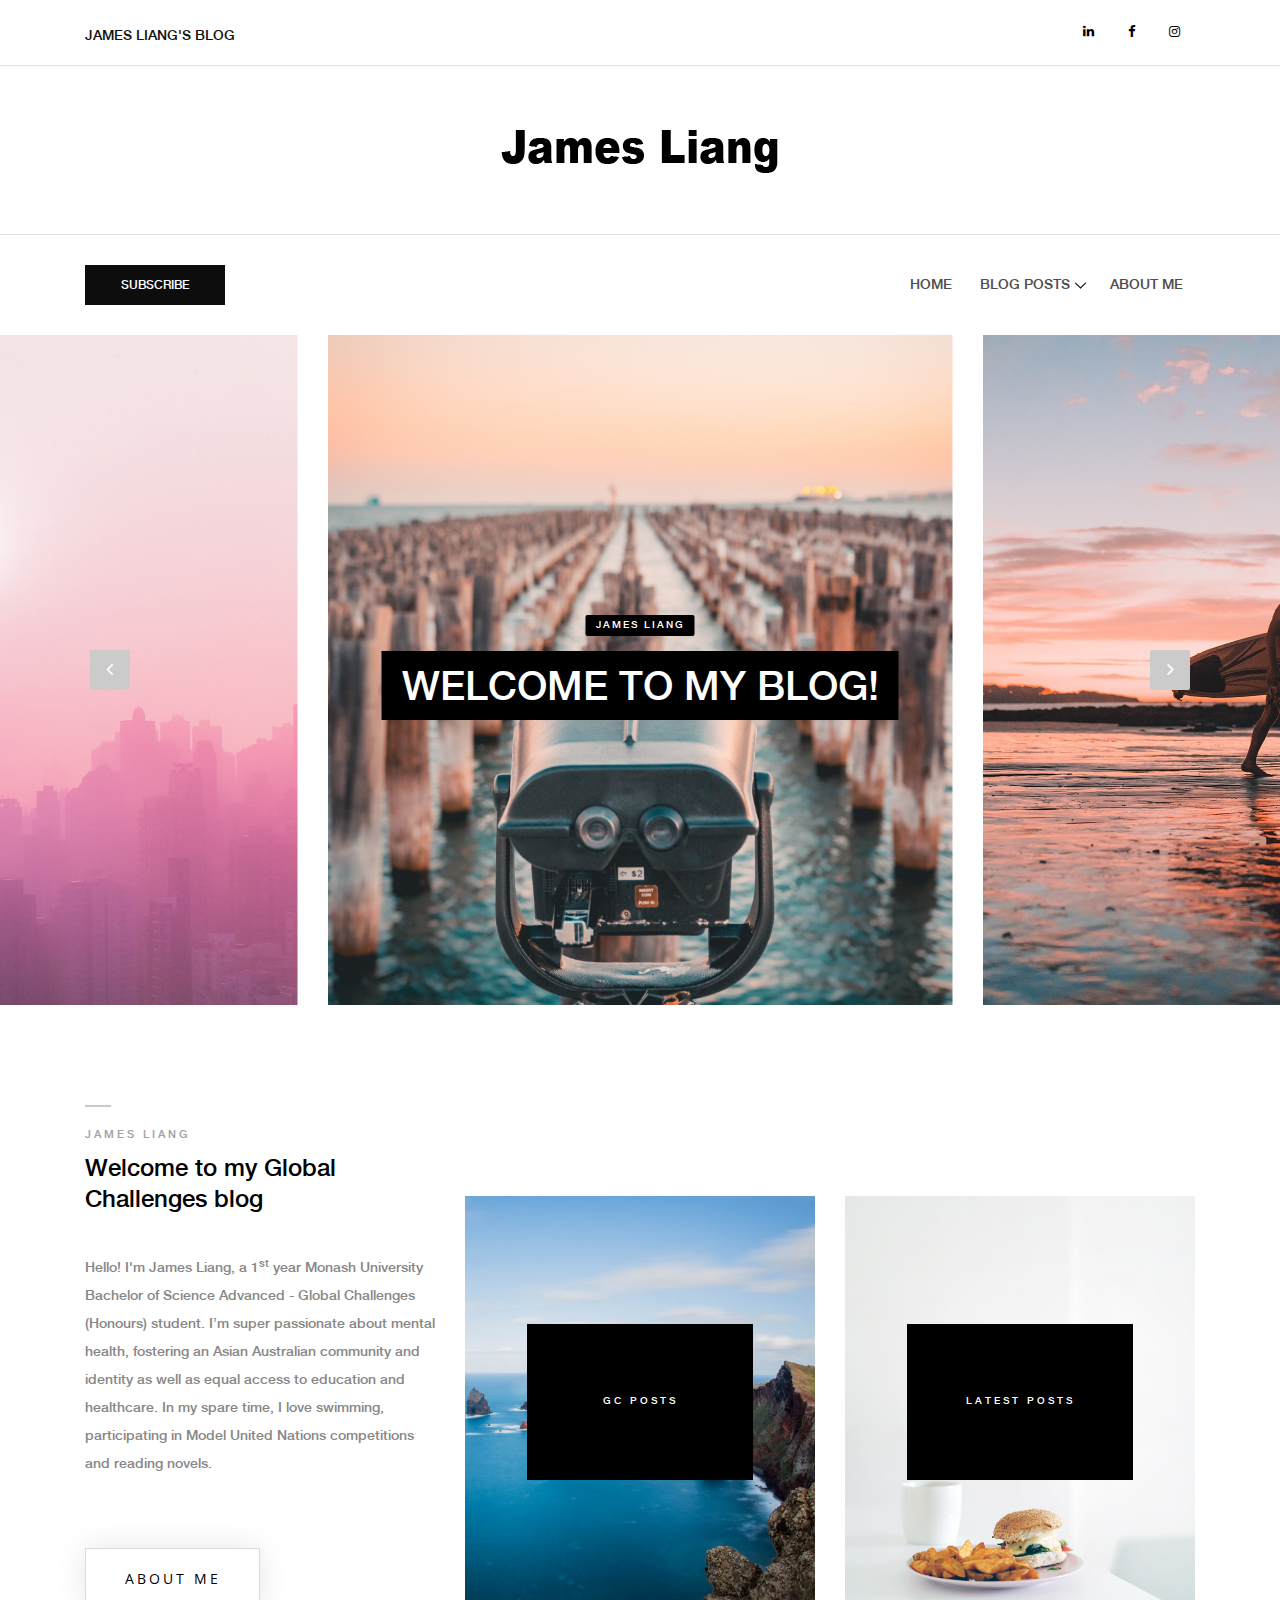
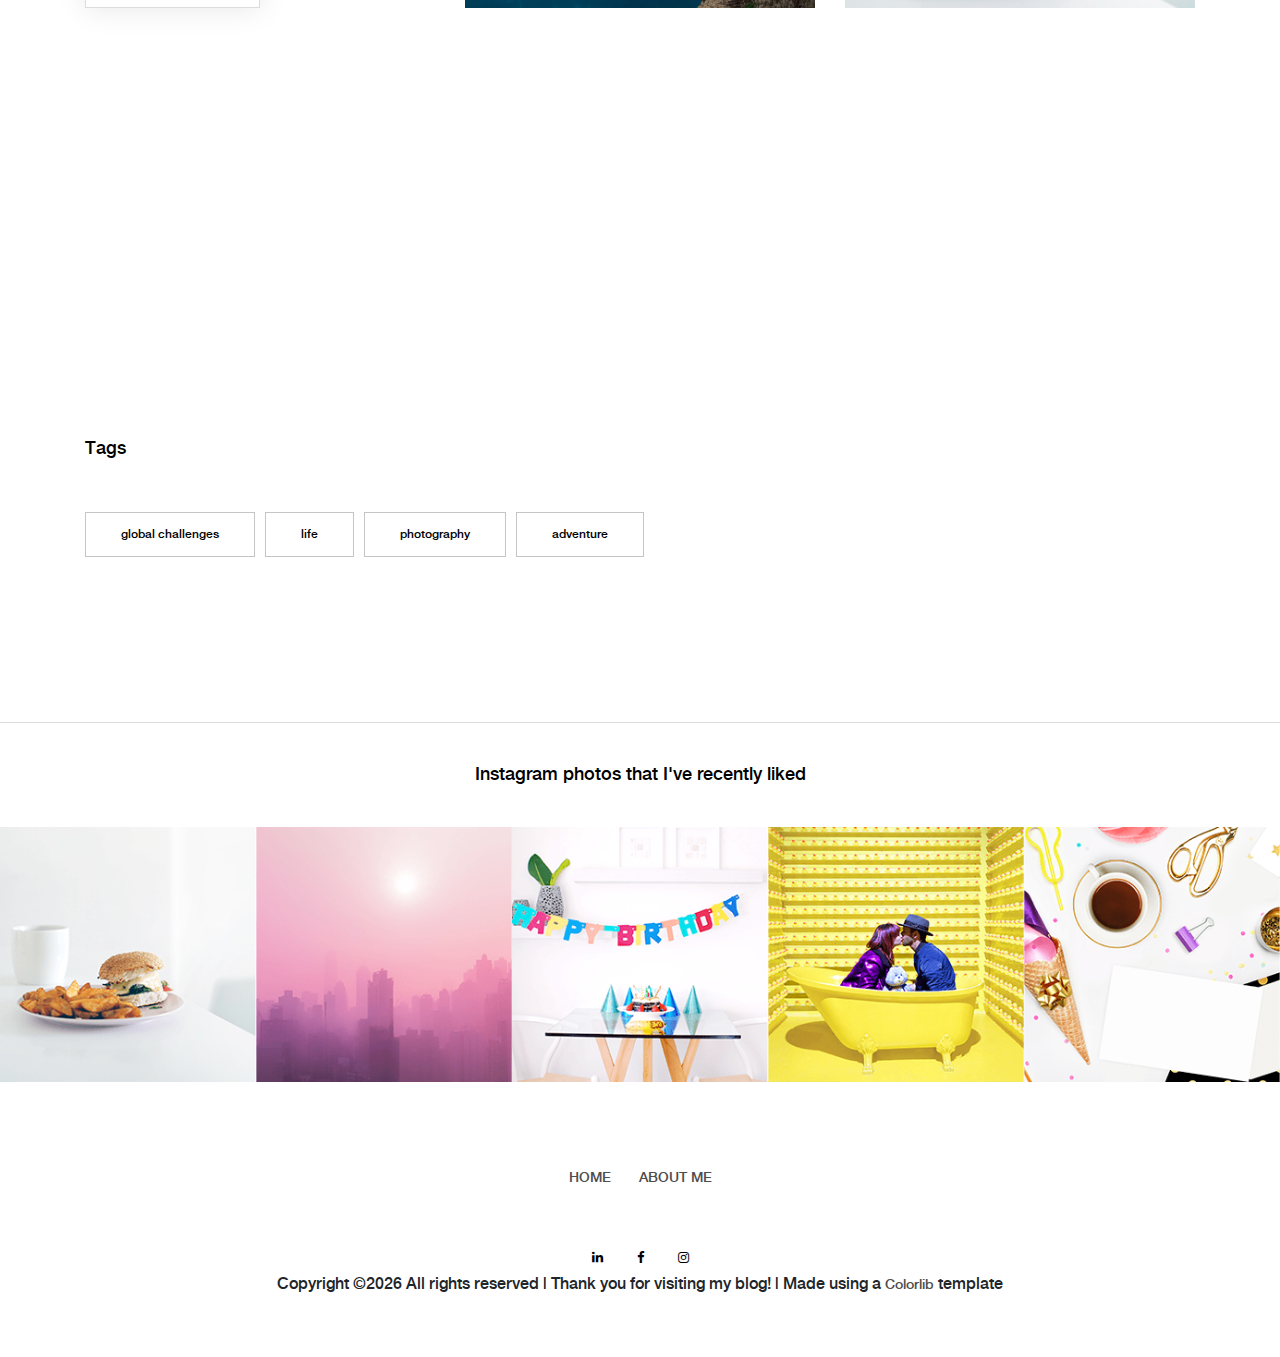
==== index.html @ 1ea5eef8 "img change logo" ====
<!DOCTYPE html>
<html lang="en">

<head>
    <meta charset="UTF-8">
    <meta name="description" content="">
    <meta http-equiv="X-UA-Compatible" content="IE=edge">
    <meta name="viewport" content="width=device-width, initial-scale=1, shrink-to-fit=no">
    <!-- The above 4 meta tags *must* come first in the head; any other head content must come *after* these tags -->

    <!-- Title -->
    <title>James Liang's Blog</title>

    <!-- Favicon -->
    <link rel="icon" href="img/core-img/favicon.ico">

    <!-- Style CSS -->
    <link rel="stylesheet" href="style.css">

</head>

<body>
    <!-- Preloader -->
    <div id="preloader">
        <div class="preload-content">
            <div id="original-load"></div>
        </div>
    </div>

    <!-- Subscribe Modal -->
    <!--<div class="subscribe-newsletter-area">
        <div class="modal fade" id="subsModal" tabindex="-1" role="dialog" aria-labelledby="subsModal" aria-hidden="true">
            <div class="modal-dialog modal-dialog-centered" role="document">
                <div class="modal-content">
                    <button type="button" class="close" data-dismiss="modal" aria-label="Close"><span aria-hidden="true">&times;</span></button>
                    <div class="modal-body">
                        <h5 class="title">Subscribe to my newsletter</h5>
                        <form action="#" class="newsletterForm" method="post">
                            <input type="email" name="email" id="subscribesForm2" placeholder="Your e-mail here">
                            <button type="submit" class="btn original-btn">Subscribe</button>
                        </form>
                    </div>
                </div>
            </div>
        </div>
    </div>

    <!-- ##### Header Area Start ##### -->
    <header class="header-area">

        <!-- Top Header Area -->
        <div class="top-header">
            <div class="container h-100">
                <div class="row h-100 align-items-center">
                    <!-- Breaking News Area -->
                    <div class="col-12 col-sm-8">
                        <div class="breaking-news-area">
                            <div id="breakingNewsTicker" class="ticker">
                                <ul>
                                    <li><a href="#">James Liang's Blog</a></li>
                                    <li><a href="#">Welcome!</a></li>
                                    <li><a href="#">欢迎光临!</a></li>
                                </ul>
                            </div>
                        </div>
                    </div>
                    <!-- Top Social Area -->
                    <div class="col-12 col-sm-4">
                        <div class="top-social-area">
                            <!--<a href="#" data-toggle="tooltip" data-placement="bottom" title="Pinterest"><i class="fa fa-pinterest" aria-hidden="true"></i></a>
                            <a href="#" data-toggle="tooltip" data-placement="bottom" title="Twitter"><i class="fa fa-twitter" aria-hidden="true"></i></a>
                            <a href="#" data-toggle="tooltip" data-placement="bottom" title="Dribbble"><i class="fa fa-dribbble" aria-hidden="true"></i></a>
                            <a href="#" data-toggle="tooltip" data-placement="bottom" title="Behance"><i class="fa fa-behance" aria-hidden="true"></i></a>-->
                            <a href="https://www.linkedin.com/in/james-liang-33251b136/" data-toggle="tooltip" data-placement="bottom" title="Linkedin"><i class="fa fa-linkedin" aria-hidden="true"></i></a>
                            <a href="https://www.facebook.com/profile.php?id=100006426963647" data-toggle="tooltip" data-placement="bottom" title="Facebook"><i class="fa fa-facebook" aria-hidden="true"></i></a>
                            <a href="https://www.instagram.com/thejamesliang/" data-toggle="tooltip" data-placement="bottom" title="Instagram"><i class="fa fa-instagram" aria-hidden="true"></i></a>
                        </div>
                    </div>
                </div>
            </div>
        </div>

        <!-- Logo Area -->
        <div class="logo-area text-center">
            <div class="container h-100">
                <div class="row h-100 align-items-center">
                    <div class="col-12">
                        <a href="index.html" class="original-logo"><img src="img/core-img/logo.png" alt=""></a>
                    </div>
                </div>
            </div>
        </div>

        <!-- Nav Area -->
        <div class="original-nav-area" id="stickyNav">
            <div class="classy-nav-container breakpoint-off">
                <div class="container">
                    <!-- Classy Menu -->
                    <nav class="classy-navbar justify-content-between">

                        <!-- Subscribe btn -->
                        <div class="subscribe-btn">
                            <a href="#" class="btn subscribe-btn" data-toggle="modal" data-target="#subsModal">Subscribe</a>
                        </div>

                        <!-- Navbar Toggler -->
                        <div class="classy-navbar-toggler">
                            <span class="navbarToggler"><span></span><span></span><span></span></span>
                        </div>

                        <!-- Menu -->
                        <div class="classy-menu" id="originalNav">
                            <!-- close btn -->
                            <div class="classycloseIcon">
                                <div class="cross-wrap"><span class="top"></span><span class="bottom"></span></div>
                            </div>

                            <!-- Nav Start -->
                            <div class="classynav">
                                <ul>
                                    <li><a href="index.html">Home</a></li>
                                    <!--<li><a href="#">Pages</a>
                                        <ul class="dropdown">
                                            <li><a href="index.html">Home</a></li>
                                            <li><a href="about-us.html">About Us</a></li>
                                            <li><a href="single-post.html">Single Post</a></li>
                                            <li><a href="contact.html">Contact</a></li>
                                            <li><a href="coming-soon.html">Coming Soon</a></li>
                                        </ul>
                                    </li>-->
                                    <li><a href="#">Blog Posts</a>
                                        <ul class="dropdown">
                                            <li><a href="https://jamesshiliang.github.io/globalchallenges/coming-soon.html">Blog Post 1</a></li>
                                            <!--<li><a href="#">Blog Post 2</a></li>
                                            <li><a href="#">Blog Post 3</a>-->
                                                <!--<ul class="dropdown">
                                                    <li><a href="#">Catagory 2</a></li>
                                                    <li><a href="#">Catagory 2</a></li>
                                                    <li><a href="#">Catagory 2</a>
                                                        <ul class="dropdown">
                                                            <li><a href="#">Catagory 3</a></li>
                                                            <li><a href="#">Catagory 3</a></li>
                                                            <li><a href="#">Catagory 3</a></li>
                                                            <li><a href="#">Catagory 3</a></li>
                                                            <li><a href="#">Catagory 3</a></li>
                                                        </ul>
                                                    </li>
                                                    <li><a href="#">Catagory 2</a></li>
                                                    <li><a href="#">Catagory 2</a></li>
                                                </ul>
                                            </li>-->
                                            <!--<li><a href="#">Blog Post 4</a></li>
                                            <li><a href="#">Blog Post 5</a></li>-->
                                        </ul>
                                    </li>
                                    <li><a href="about-me.html">About Me</a></li>
                                    <!--<li><a href="#">Megamenu</a>
                                        <div class="megamenu">
                                            <ul class="single-mega cn-col-4">
                                                <li class="title">Headline 1</li>
                                                <li><a href="#">Mega Menu Item 1</a></li>
                                                <li><a href="#">Mega Menu Item 2</a></li>
                                                <li><a href="#">Mega Menu Item 3</a></li>
                                                <li><a href="#">Mega Menu Item 4</a></li>
                                                <li><a href="#">Mega Menu Item 5</a></li>
                                            </ul>
                                            <ul class="single-mega cn-col-4">
                                                <li class="title">Headline 2</li>
                                                <li><a href="#">Mega Menu Item 1</a></li>
                                                <li><a href="#">Mega Menu Item 2</a></li>
                                                <li><a href="#">Mega Menu Item 3</a></li>
                                                <li><a href="#">Mega Menu Item 4</a></li>
                                                <li><a href="#">Mega Menu Item 5</a></li>
                                            </ul>
                                            <ul class="single-mega cn-col-4">
                                                <li class="title">Headline 3</li>
                                                <li><a href="#">Mega Menu Item 1</a></li>
                                                <li><a href="#">Mega Menu Item 2</a></li>
                                                <li><a href="#">Mega Menu Item 3</a></li>
                                                <li><a href="#">Mega Menu Item 4</a></li>
                                                <li><a href="#">Mega Menu Item 5</a></li>
                                            </ul>
                                            <ul class="single-mega cn-col-4">
                                                <li class="title">Headline 4</li>
                                                <li><a href="#">Mega Menu Item 1</a></li>
                                                <li><a href="#">Mega Menu Item 2</a></li>
                                                <li><a href="#">Mega Menu Item 3</a></li>
                                                <li><a href="#">Mega Menu Item 4</a></li>
                                                <li><a href="#">Mega Menu Item 5</a></li>
                                            </ul>
                                        </div>
                                    </li>-->
                                    <!--<li><a href="contact.html">Contact</a></li>-->
                                </ul>

                                <!-- Search Form  -->
                                <!--<div id="search-wrapper">
                                    <form action="#">
                                        <input type="text" id="search" placeholder="Search something...">
                                        <div id="close-icon"></div>
                                        <input class="d-none" type="submit" value="">
                                    </form>
                                </div>
                            </div>
                            <!-- Nav End -->
                        </div>
                </div>
            </div>
        </div>
    </header>
    <!-- ##### Header Area End ##### -->

    <!-- ##### Hero Area Start ##### -->
    <div class="hero-area">
        <!-- Hero Slides Area -->
        <div class="hero-slides owl-carousel">
            <!-- Single Slide -->
            <div class="single-hero-slide bg-img" style="background-image: url(img/bg-img/b2.jpg);">
                <div class="container h-100">
                    <div class="row h-100 align-items-center">
                        <div class="col-12">
                            <div class="slide-content text-center">
                                <div class="post-tag">
                                    <a href="#" data-animation="fadeInUp">James Liang</a>
                                </div>
                                <h2 data-animation="fadeInUp" data-delay="250ms"><a href="single-post.html">Welcome to my blog!</a></h2>
                            </div>
                        </div>
                    </div>
                </div>
            </div>
            <!-- Single Slide -->
            <div class="single-hero-slide bg-img" style="background-image: url(img/bg-img/b1.jpg);">
                <div class="container h-100">
                    <div class="row h-100 align-items-center">
                        <div class="col-12">
                            <div class="slide-content text-center">
                                <div class="post-tag">
                                    <a href="#" data-animation="fadeInUp">James Liang</a>
                                </div>
                                <h2 data-animation="fadeInUp" data-delay="250ms"><a href="single-post.html">Welcome to my blog!</a></h2>
                            </div>
                        </div>
                    </div>
                </div>
            </div>
            <!-- Single Slide -->
            <div class="single-hero-slide bg-img" style="background-image: url(img/bg-img/b3.jpg);">
                <div class="container h-100">
                    <div class="row h-100 align-items-center">
                        <div class="col-12">
                            <div class="slide-content text-center">
                                <div class="post-tag">
                                    <a href="#" data-animation="fadeInUp">James Liang</a>
                                </div>
                                <h2 data-animation="fadeInUp" data-delay="250ms"><a href="single-post.html">Welcome to my blog!</a></h2>
                            </div>
                        </div>
                    </div>
                </div>
            </div>
        </div>
    </div>
    <!-- ##### Hero Area End ##### -->

    <!-- ##### Blog Wrapper Start ##### -->
    <div class="blog-wrapper section-padding-100 clearfix">
        <div class="container">
            <div class="row align-items-end">
                <!-- Single Blog Area -->
                <div class="col-12 col-lg-4">
                    <div class="single-blog-area clearfix mb-100">
                        <!-- Blog Content -->
                        <div class="single-blog-content">
                            <div class="line"></div>
                            <a href="#" class="post-tag">James Liang</a>
                            <h4><a href="#" class="post-headline">Welcome to my Global Challenges blog</a></h4>
                            <p>Hello&#33; I&apos;m James Liang&#44; a 1<sup>st</sup> year Monash University Bachelor of Science Advanced - Global Challenges (Honours) student. I’m super passionate about mental health, fostering an Asian Australian community and identity as well as equal access to education and healthcare. In my spare time, I love swimming, participating in Model United Nations competitions and reading novels.</p>
                            <a href="#" class="btn original-btn">About Me</a>
                        </div>
                    </div>
                </div>
                <!-- Single Blog Area -->
                <div class="col-12 col-md-6 col-lg-4">
                    <div class="single-catagory-area clearfix mb-100">
                        <img src="img/blog-img/1.jpg" alt="">
                        <!-- Catagory Title -->
                        <div class="catagory-title">
                            <a href="#">GC posts</a>
                        </div>
                    </div>
                </div>
                <!-- Single Blog Area -->
                <div class="col-12 col-md-6 col-lg-4">
                    <div class="single-catagory-area clearfix mb-100">
                        <img src="img/blog-img/2.jpg" alt="">
                        <!-- Catagory Title -->
                        <div class="catagory-title">
                            <a href="#">latest posts</a>
                        </div>
                    </div>
                </div>
            </div>
        </div>

        <div class="container">
            <div class="row">
                <div class="col-12 col-lg-9">

                    <!-- Single Blog Area  -->
                    <!--<div class="single-blog-area blog-style-2 mb-50 wow fadeInUp" data-wow-delay="0.2s" data-wow-duration="1000ms">
                        <div class="row align-items-center">
                            <div class="col-12 col-md-6">
                                <div class="single-blog-thumbnail">
                                    <img src="img/blog-img/3.jpg" alt="">
                                    <div class="post-date">
                                        <a href="#">12 <span>march</span></a>
                                    </div>
                                </div>
                            </div>
                            <div class="col-12 col-md-6">
                                <!-- Blog Content -->
                                <!--<div class="single-blog-content">
                                    <div class="line"></div>
                                    <a href="#" class="post-tag">Lifestyle</a>
                                    <h4><a href="#" class="post-headline">Party people in the house</a></h4>
                                    <p>Curabitur venenatis efficitur lorem sed tempor. Integer aliquet tempor cursus. Nullam vestibulum convallis risus vel condimentum. Nullam auctor lorem in libero luctus, vel volutpat quam tincidunt.</p>
                                    <div class="post-meta">
                                        <p>By <a href="#">james smith</a></p>
                                        <p>3 comments</p>
                                    </div>
                                </div>
                            </div>
                        </div>
                    </div>

                    <!-- Single Blog Area  -->
                    <div class="single-blog-area blog-style-2 mb-50 wow fadeInUp" data-wow-delay="0.3s" data-wow-duration="1000ms">
                        <div class="row align-items-center">
                            <div class="col-12 col-md-6">
                                <div class="single-blog-thumbnail">
                                    <img src="img/blog-img/4.jpg" alt="">
                                    <div class="post-date">
                                        <a href="#">12 <span>April</span></a>
                                    </div>
                                </div>
                            </div>
                            <div class="col-12 col-md-6">
                                <!-- Blog Content -->
                                <div class="single-blog-content">
                                    <div class="line"></div>
                                    <a href="#" class="post-tag">Global Challenges</a>
                                    <h4><a href="#" class="post-headline">First Global Challenges Post!</a></h4>
                                    <p>Heya! This blog post is currently a work in progress. Thanks for visiting my site!! <br> James :) </p>
                                    <div class="post-meta">
                                        <p>By <a href="#">james liang</a></p>
                                        <!--<p>3 comments</p>-->
                                    </div>
                                </div>
                            </div>
                        </div>
                    </div>

                    <!-- Single Blog Area  -->
                    <!--<div class="single-blog-area blog-style-2 mb-50 wow fadeInUp" data-wow-delay="0.4s" data-wow-duration="1000ms">
                        <div class="row">
                            <div class="col-12">
                                <div class="single-blog-thumbnail">
                                    <img src="img/blog-img/7.jpg" alt="">
                                    <div class="post-date">
                                        <a href="#">10 <span>march</span></a>
                                    </div>
                                </div>
                            </div>
                            <div class="col-12">
                                <!-- Blog Content -->
                                <!--<div class="single-blog-content mt-50">
                                    <div class="line"></div>
                                    <a href="#" class="post-tag">Lifestyle</a>
                                    <h4><a href="#" class="post-headline">10 Tips to organize the perfect party</a></h4>
                                    <p>Curabitur venenatis efficitur lorem sed tempor. Integer aliquet tempor cursus. Nullam vestibulum convallis risus vel condimentum. Nullam auctor lorem in libero luctus, vel volutpat quam tincidunt.</p>
                                    <div class="post-meta">
                                        <p>By <a href="#">james smith</a></p>
                                        <p>3 comments</p>
                                    </div>
                                </div>
                            </div>
                        </div>
                    </div>

                    <!-- Single Blog Area  -->
                    <!--<div class="single-blog-area blog-style-2 mb-50 wow fadeInUp" data-wow-delay="0.5s" data-wow-duration="1000ms">
                        <div class="row align-items-center">
                            <div class="col-12 col-md-6">
                                <div class="single-blog-thumbnail">
                                    <img src="img/blog-img/5.jpg" alt="">
                                    <div class="post-date">
                                        <a href="#">12 <span>march</span></a>
                                    </div>
                                </div>
                            </div>
                            <div class="col-12 col-md-6">
                                <!-- Blog Content -->
                                <!--<div class="single-blog-content">
                                    <div class="line"></div>
                                    <a href="#" class="post-tag">Lifestyle</a>
                                    <h4><a href="#" class="post-headline">Party people in the house</a></h4>
                                    <p>Curabitur venenatis efficitur lorem sed tempor. Integer aliquet tempor cursus. Nullam vestibulum convallis risus vel condimentum. Nullam auctor lorem in libero luctus, vel volutpat quam tincidunt.</p>
                                    <div class="post-meta">
                                        <p>By <a href="#">james smith</a></p>
                                        <p>3 comments</p>
                                    </div>
                                </div>
                            </div>
                        </div>
                    </div>

                    <!-- Single Blog Area  -->
                    <!--<div class="single-blog-area blog-style-2 mb-50 wow fadeInUp" data-wow-delay="0.6s" data-wow-duration="1000ms">
                        <div class="row align-items-center">
                            <div class="col-12 col-md-6">
                                <div class="single-blog-thumbnail">
                                    <img src="img/blog-img/6.jpg" alt="">
                                    <div class="post-date">
                                        <a href="#">12 <span>march</span></a>
                                    </div>
                                </div>
                            </div>
                            <div class="col-12 col-md-6">
                                <!-- Blog Content -->
                                <!--<div class="single-blog-content">
                                    <div class="line"></div>
                                    <a href="#" class="post-tag">Lifestyle</a>
                                    <h4><a href="#" class="post-headline">We love colors in 2018</a></h4>
                                    <p>Curabitur venenatis efficitur lorem sed tempor. Integer aliquet tempor cursus. Nullam vestibulum convallis risus vel condimentum. Nullam auctor lorem in libero luctus, vel volutpat quam tincidunt.</p>
                                    <div class="post-meta">
                                        <p>By <a href="#">james smith</a></p>
                                        <p>3 comments</p>
                                    </div>
                                </div>
                            </div>
                        </div>
                    </div>

                    <!-- Load More -->
                    <!--<div class="load-more-btn mt-100 wow fadeInUp" data-wow-delay="0.7s" data-wow-duration="1000ms">
                        <a href="#" class="btn original-btn">Read More</a>
                    </div>
                </div>

                <!-- ##### Sidebar Area ##### -->
                <!--<div class="col-12 col-md-4 col-lg-3">
                    <div class="post-sidebar-area">

                        <!-- Widget Area -->
                        <!--<div class="sidebar-widget-area">
                            <form action="#" class="search-form">
                                <input type="search" name="search" id="searchForm" placeholder="Search">
                                <input type="submit" value="submit">
                            </form>
                        </div>

                        <!-- Widget Area -->
                        <!--<div class="sidebar-widget-area">
                            <h5 class="title subscribe-title">Subscribe to my newsletter</h5>
                            <div class="widget-content">
                                <form action="#" class="newsletterForm">
                                    <input type="email" name="email" id="subscribesForm" placeholder="Your e-mail here">
                                    <button type="submit" class="btn original-btn">Subscribe</button>
                                </form>
                            </div>
                        </div>

                        <!-- Widget Area -->
                        <!--<div class="sidebar-widget-area">
                            <h5 class="title">Advertisement</h5>
                            <a href="#"><img src="img/bg-img/add.gif" alt=""></a>
                        </div>-->

                        <!-- Widget Area -->
                        <!--<div class="sidebar-widget-area">
                            <h5 class="title">Latest Posts</h5>

                            <div class="widget-content">

                                <!-- Single Blog Post -->
                                <!--<div class="single-blog-post d-flex align-items-center widget-post">
                                    <!-- Post Thumbnail -->
                                    <!--<div class="post-thumbnail">
                                        <img src="img/blog-img/lp1.jpg" alt="">
                                    </div>
                                    <!-- Post Content -->
                                    <!--<div class="post-content">
                                        <a href="#" class="post-tag">Lifestyle</a>
                                        <h4><a href="#" class="post-headline">Party people in the house</a></h4>
                                        <div class="post-meta">
                                            <p><a href="#">12 March</a></p>
                                        </div>
                                    </div>
                                </div>

                                <!-- Single Blog Post -->
                                <!--<div class="single-blog-post d-flex align-items-center widget-post">
                                    <!-- Post Thumbnail -->
                                    <!--<div class="post-thumbnail">
                                        <img src="img/blog-img/lp2.jpg" alt="">
                                    </div>
                                    <!-- Post Content -->
                                    <!--<div class="post-content">
                                        <a href="#" class="post-tag">Lifestyle</a>
                                        <h4><a href="#" class="post-headline">A sunday in the park</a></h4>
                                        <div class="post-meta">
                                            <p><a href="#">12 March</a></p>
                                        </div>
                                    </div>
                                </div>

                                <!-- Single Blog Post -->
                                <!--<div class="single-blog-post d-flex align-items-center widget-post">
                                    <!-- Post Thumbnail -->
                                    <!--<div class="post-thumbnail">
                                        <img src="img/blog-img/lp3.jpg" alt="">
                                    </div>
                                    <!-- Post Content -->
                                    <!--<div class="post-content">
                                        <a href="#" class="post-tag">Lifestyle</a>
                                        <h4><a href="#" class="post-headline">Party people in the house</a></h4>
                                        <div class="post-meta">
                                            <p><a href="#">12 March</a></p>
                                        </div>
                                    </div>
                                </div>

                                <!-- Single Blog Post -->
                                <!--<div class="single-blog-post d-flex align-items-center widget-post">
                                    <!-- Post Thumbnail -->
                                    <!--<div class="post-thumbnail">
                                        <img src="img/blog-img/lp4.jpg" alt="">
                                    </div>
                                    <!-- Post Content -->
                                    <!--<div class="post-content">
                                        <a href="#" class="post-tag">Lifestyle</a>
                                        <h4><a href="#" class="post-headline">A sunday in the park</a></h4>
                                        <div class="post-meta">
                                            <p><a href="#">12 March</a></p>
                                        </div>
                                    </div>
                                </div>
                            </div>
                        </div>

                        <!-- Widget Area -->
                        <div class="sidebar-widget-area">
                            <h5 class="title">Tags</h5>
                            <div class="widget-content">
                                <ul class="tags">
                                    <li><a href="#">global challenges</a></li>
                                    <li><a href="#">life</a></li>
                                    <li><a href="#">photography</a></li>
                                    <li><a href="#">adventure</a></li>
                                </ul>
                            </div>
                        </div>
                </div>
            </div>
        </div>
    </div>
    <!-- ##### Blog Wrapper End ##### -->

    <!-- ##### Instagram Feed Area Start ##### -->
    <div class="instagram-feed-area">
        <div class="container">
            <div class="row">
                <div class="col-12">
                    <div class="insta-title">
                        <h5>Instagram photos that I've recently liked</h5>
                    </div>
                </div>
            </div>
        </div>
        <!-- Instagram Slides -->
        <div class="instagram-slides owl-carousel">
            <!-- Single Insta Feed -->
            <div class="single-insta-feed">
                <img src="img/instagram-img/1.png" alt="">
                <!-- Hover Effects -->
                <div class="hover-effects">
                    <a href="#" class="d-flex align-items-center justify-content-center"><i class="fa fa-instagram"></i></a>
                </div>
            </div>
            <!-- Single Insta Feed -->
            <div class="single-insta-feed">
                <img src="img/instagram-img/2.png" alt="">
                <!-- Hover Effects -->
                <div class="hover-effects">
                    <a href="#" class="d-flex align-items-center justify-content-center"><i class="fa fa-instagram"></i></a>
                </div>
            </div>
            <!-- Single Insta Feed -->
            <div class="single-insta-feed">
                <img src="img/instagram-img/3.png" alt="">
                <!-- Hover Effects -->
                <div class="hover-effects">
                    <a href="#" class="d-flex align-items-center justify-content-center"><i class="fa fa-instagram"></i></a>
                </div>
            </div>
            <!-- Single Insta Feed -->
            <div class="single-insta-feed">
                <img src="img/instagram-img/4.png" alt="">
                <!-- Hover Effects -->
                <div class="hover-effects">
                    <a href="#" class="d-flex align-items-center justify-content-center"><i class="fa fa-instagram"></i></a>
                </div>
            </div>
            <!-- Single Insta Feed -->
            <div class="single-insta-feed">
                <img src="img/instagram-img/5.png" alt="">
                <!-- Hover Effects -->
                <div class="hover-effects">
                    <a href="#" class="d-flex align-items-center justify-content-center"><i class="fa fa-instagram"></i></a>
                </div>
            </div>
            <!-- Single Insta Feed -->
            <div class="single-insta-feed">
                <img src="img/instagram-img/6.png" alt="">
                <!-- Hover Effects -->
                <div class="hover-effects">
                    <a href="#" class="d-flex align-items-center justify-content-center"><i class="fa fa-instagram"></i></a>
                </div>
            </div>
            <!-- Single Insta Feed -->
            <div class="single-insta-feed">
                <img src="img/instagram-img/7.png" alt="">
                <!-- Hover Effects -->
                <div class="hover-effects">
                    <a href="#" class="d-flex align-items-center justify-content-center"><i class="fa fa-instagram"></i></a>
                </div>
            </div>
        </div>
    </div>
    <!-- ##### Instagram Feed Area End ##### -->

    <!-- ##### Footer Area Start ##### -->
    <footer class="footer-area text-center">
        <div class="container">
            <div class="row">
                <div class="col-12">

                    <!-- Footer Nav Area -->
                    <div class="classy-nav-container breakpoint-off">
                        <!-- Classy Menu -->
                        <nav class="classy-navbar justify-content-center">

                            <!-- Navbar Toggler -->
                            <div class="classy-navbar-toggler">
                                <span class="navbarToggler"><span></span><span></span><span></span></span>
                            </div>

                            <!-- Menu -->
                            <div class="classy-menu">

                                <!-- close btn -->
                                <div class="classycloseIcon">
                                    <div class="cross-wrap"><span class="top"></span><span class="bottom"></span></div>
                                </div>

                                <!-- Nav Start -->
                                <div class="classynav">
                                    <ul>
                                        <li><a href="https://jamesshiliang.github.io/globalchallenges/">Home</a></li>
                                        <li><a href="https://jamesshiliang.github.io/globalchallenges/about-me.html">About Me</a></li>
                                    </ul>
                                </div>
                                <!-- Nav End -->
                            </div>
                        </nav>
                    </div>

                    <!-- Footer Social Area -->
                    <div class="footer-social-area mt-30">
                        <!--<a href="#" data-toggle="tooltip" data-placement="top" title="Pinterest"><i class="fa fa-linkedin" aria-hidden="true"></i></a>
                        <a href="#" data-toggle="tooltip" data-placement="top" title="Facebook"><i class="fa fa-facebook" aria-hidden="true"></i></a>
                        <a href="#" data-toggle="tooltip" data-placement="top" title="Twitter"><i class="fa fa-instagram" aria-hidden="true"></i></a>
                        <a href="#" data-toggle="tooltip" data-placement="top" title="Dribbble"><i class="fa fa-dribbble" aria-hidden="true"></i></a>
                        <a href="#" data-toggle="tooltip" data-placement="top" title="Behance"><i class="fa fa-behance" aria-hidden="true"></i></a>
                        <a href="#" data-toggle="tooltip" data-placement="top" title="Linkedin"><i class="fa fa-linkedin" aria-hidden="true"></i></a>-->
                        <a href="https://www.linkedin.com/in/james-liang-33251b136/" data-toggle="tooltip" data-placement="top" title="LinkedIn"><i class="fa fa-linkedin" aria-hidden="true"></i></a>
                        <a href="https://www.facebook.com/profile.php?id=100006426963647" data-toggle="tooltip" data-placement="top" title="Facebook"><i class="fa fa-facebook" aria-hidden="true"></i></a>
                        <a href="https://www.instagram.com/thejamesliang/" data-toggle="tooltip" data-placement="top" title="Instagram"><i class="fa fa-instagram" aria-hidden="true"></i></a>
                    </div>
                </div>
            </div>
        </div>

   <!-- Link back to Colorlib can't be removed. Template is licensed under CC BY 3.0. -->
Copyright &copy;<script>document.write(new Date().getFullYear());</script> All rights reserved | Thank you for visiting my blog! | Made using a  <a href="https://colorlib.com" target="_blank">Colorlib</a> template
<!-- Link back to Colorlib can't be removed. Template is licensed under CC BY 3.0. -->

    </footer>
    <!-- ##### Footer Area End ##### -->

    <!-- jQuery (Necessary for All JavaScript Plugins) -->
    <script src="js/jquery/jquery-2.2.4.min.js"></script>
    <!-- Popper js -->
    <script src="js/popper.min.js"></script>
    <!-- Bootstrap js -->
    <script src="js/bootstrap.min.js"></script>
    <!-- Plugins js -->
    <script src="js/plugins.js"></script>
    <!-- Active js -->
    <script src="js/active.js"></script>

</body>

</html>
---- style.css ----
/* [ -- Master Stylesheet -- ]

------------------------------------------------------
:: Template Name: Original - Lifestyle Blog Template
:: Author: Colorlib
:: Author URL: https://colorlib.com
:: Version: 1.0.0
:: Created: April 3, 2018
:: Last Updated: April 3, 2018
-------------------------------------------------- */
/* :: Import Fonts */
@import url("https://fonts.googleapis.com/css?family=Open+Sans:300,400,600,700");
@import url(css/bootstrap.min.css);
@import url(css/classy-nav.css);
@import url(css/animate.css);
@import url(css/owl.carousel.css);
@import url(css/font-awesome.min.css);
@font-face {
  font-family: 'helveticaneuebold';
  src: url("fonts/helvetica_neu_bold-webfont.woff2") format("woff2"), url("fonts/helvetica_neu_bold-webfont.woff") format("woff");
  font-weight: normal;
  font-style: normal; }
@font-face {
  font-family: 'helveticaneuemedium';
  src: url("fonts/helveticaneue_medium-webfont.woff2") format("woff2"), url("fonts/helveticaneue_medium-webfont.woff") format("woff");
  font-weight: normal;
  font-style: normal; }
/* :: Import All CSS */
/* :: Base CSS */
* {
  margin: 0;
  padding: 0; }

body {
  font-family: "helveticaneuemedium";
  background-color: #ffffff; }

h1,
h2,
h3,
h4,
h5,
h6 {
  color: #000000;
  font-weight: 500;
  line-height: 1.3;
  font-family: "helveticaneuemedium"; }

p {
  color: #878787;
  font-size: 14px;
  line-height: 1.4;
  font-family: "helveticaneuemedium"; }

a {
  -webkit-transition-duration: 500ms;
  transition-duration: 500ms;
  text-decoration: none;
  outline: none;
  font-size: 14px;
  font-family: "helveticaneuemedium";
  color: #4f4d4d; }
  a:hover, a:focus {
    font-family: "helveticaneuemedium";
    -webkit-transition-duration: 500ms;
    transition-duration: 500ms;
    text-decoration: none;
    outline: none;
    font-size: 14px; }

#preloader {
  display: -webkit-box;
  display: -ms-flexbox;
  display: flex;
  -webkit-box-align: center;
  -ms-flex-align: center;
  -ms-grid-row-align: center;
  align-items: center;
  -webkit-box-pack: center;
  -ms-flex-pack: center;
  justify-content: center;
  background-color: #0d0d0d;
  position: fixed;
  width: 100%;
  height: 100%;
  z-index: 1000000; }

#original-load {
  width: 70px;
  height: 70px;
  border-radius: 50%;
  border: 3px;
  border-style: solid;
  border-color: transparent;
  border-top-color: #f1f1f1;
  -webkit-animation: original 2400ms linear infinite;
  animation: original 2400ms linear infinite;
  z-index: 999; }
  #original-load:before {
    content: "";
    position: absolute;
    top: 7.5px;
    left: 7.5px;
    right: 7.5px;
    bottom: 7.5px;
    border-radius: 50%;
    border: 3px;
    border-style: solid;
    border-color: transparent;
    border-top-color: #f1f1f1;
    -webkit-animation: original 2700ms linear infinite;
    animation: original 2700ms linear infinite; }
  #original-load:after {
    content: "";
    position: absolute;
    top: 20px;
    left: 20px;
    right: 20px;
    bottom: 20px;
    border-radius: 50%;
    border: 3px;
    border-style: solid;
    border-color: transparent;
    border-top-color: #f1f1f1;
    -webkit-animation: original 1800ms linear infinite;
    animation: original 1800ms linear infinite; }

@-webkit-keyframes original {
  0% {
    -webkit-transform: rotate(0deg);
    transform: rotate(0deg); }
  100% {
    -webkit-transform: rotate(360deg);
    transform: rotate(360deg); } }
@keyframes original {
  0% {
    -webkit-transform: rotate(0deg);
    transform: rotate(0deg); }
  100% {
    -webkit-transform: rotate(360deg);
    transform: rotate(360deg); } }
ul,
ol {
  margin: 0; }
  ul li,
  ol li {
    list-style: none; }

img {
  height: auto;
  max-width: 100%; }

.mt-15 {
  margin-top: 15px; }

.mt-30 {
  margin-top: 30px; }

.mt-50 {
  margin-top: 50px; }

.mt-70 {
  margin-top: 70px; }

.mt-100 {
  margin-top: 100px; }

.mb-15 {
  margin-bottom: 15px; }

.mb-30 {
  margin-bottom: 30px; }

.mb-50 {
  margin-bottom: 50px; }

.ml-15 {
  margin-left: 15px; }

.ml-30 {
  margin-left: 30px; }

.mr-15 {
  margin-right: 15px; }

.mr-30 {
  margin-right: 30px; }

.mb-70 {
  margin-bottom: 70px; }

.mb-100 {
  margin-bottom: 100px; }

.bg-img {
  background-position: center center;
  background-size: cover;
  background-repeat: no-repeat; }

.bg-transparent {
  background-color: transparent; }

.font-bold {
  font-weight: 700; }

.font-light {
  font-weight: 300; }

.height-400 {
  height: 400px !important; }

.height-500 {
  height: 500px !important; }

.height-600 {
  height: 600px !important; }

.height-700 {
  height: 700px !important; }

.height-800 {
  height: 800px !important; }

.section-padding-100 {
  padding: 100px 0; }

.section-padding-50 {
  padding: 50px 0; }

.section-padding-50-0 {
  padding: 50px 0 0 0; }

.section-padding-100-70 {
  padding: 100px 0 70px; }

.section-padding-100-50 {
  padding: 100px 0 50px; }

.section-padding-100-0 {
  padding: 100px 0 0; }

.section-padding-0-100 {
  padding: 0 0 100px; }

.section-padding-100-20 {
  padding: 100px 0 20px 0; }

#scrollUp {
  bottom: 60px;
  right: 60px;
  font-size: 13px;
  text-align: center;
  color: #878787;
  letter-spacing: 2px;
  border-bottom: 2px solid #878787;
  -webkit-transition-duration: 500ms;
  transition-duration: 500ms;
  text-transform: uppercase;
  padding: 5px 10px;
  line-height: 1; }
  #scrollUp:hover {
    color: #30336b;
    border-color: #30336b; }
  @media only screen and (min-width: 768px) and (max-width: 991px) {
    #scrollUp {
      bottom: 30px;
      right: 30px; } }
  @media only screen and (max-width: 767px) {
    #scrollUp {
      bottom: 30px;
      right: 30px; } }

.bg-gray {
  background-color: #f1f1f1; }

.background-overlay {
  position: relative;
  z-index: 2; }
  .background-overlay:after {
    position: absolute;
    z-index: -1;
    top: 0;
    left: 0;
    width: 100%;
    height: 100%;
    content: '';
    background-color: rgba(0, 0, 0, 0.6); }

.original-btn {
  position: relative;
  z-index: 1;
  padding: 0 30px;
  min-width: 175px;
  height: 60px;
  border: 1px solid;
  border-color: #dcdcdc;
  font-size: 14px;
  border-radius: 0;
  line-height: 59px;
  text-transform: uppercase;
  letter-spacing: 3px;
  font-family: "Open Sans", sans-serif;
  box-shadow: 0 0 30px rgba(0, 0, 0, 0.1);
  color: #000000; }
  .original-btn:hover, .original-btn:focus {
    font-family: "Open Sans", sans-serif;
    color: #ffffff;
    border-color: #30336b;
    background-color: #30336b; }

/* :: Header Area CSS */
.header-area {
  position: relative;
  width: 100%;
  z-index: 100;
  -webkit-transition-duration: 500ms;
  transition-duration: 500ms; }
  .header-area .top-header {
    height: 65px; }
    @media only screen and (max-width: 767px) {
      .header-area .top-header {
        height: 90px; } }
    @media only screen and (min-width: 576px) and (max-width: 767px) {
      .header-area .top-header {
        height: 70px; } }
    .header-area .top-header .top-social-area {
      text-align: right; }
      @media only screen and (max-width: 767px) {
        .header-area .top-header .top-social-area {
          text-align: left; } }
      .header-area .top-header .top-social-area a {
        display: inline-block;
        padding: 5px 15px;
        color: #000000;
        font-size: 13px; }
        .header-area .top-header .top-social-area a:hover, .header-area .top-header .top-social-area a:focus {
          color: #30336b; }
        @media only screen and (min-width: 768px) and (max-width: 991px) {
          .header-area .top-header .top-social-area a {
            padding: 5px 7px; } }
        @media only screen and (max-width: 767px) {
          .header-area .top-header .top-social-area a {
            padding: 5px 7px; } }
        @media only screen and (min-width: 576px) and (max-width: 767px) {
          .header-area .top-header .top-social-area a {
            padding: 5px 4px; } }
  .header-area .logo-area {
    height: 170px;
    border-top: 1px solid #e1e1e1;
    border-bottom: 1px solid #e1e1e1; }
    @media only screen and (max-width: 767px) {
      .header-area .logo-area {
        height: 100px; } }
  .header-area .original-nav-area {
    height: 100px; }
    @media only screen and (max-width: 767px) {
      .header-area .original-nav-area {
        height: 70px; } }
    .header-area .original-nav-area .subscribe-btn a {
      display: inline-block;
      min-width: 140px;
      height: 40px;
      background-color: #0d0d0d;
      color: #ffffff;
      border-radius: 0;
      font-size: 12px;
      text-transform: uppercase;
      line-height: 40px;
      padding: 0; }
      .header-area .original-nav-area .subscribe-btn a:hover, .header-area .original-nav-area .subscribe-btn a:focus {
        background-color: #30336b; }
    .header-area .original-nav-area .classynav ul li a {
      text-transform: uppercase;
      color: #4f4d4d; }
      .header-area .original-nav-area .classynav ul li a:focus, .header-area .original-nav-area .classynav ul li a:hover {
        color: #000000; }
    .header-area .original-nav-area .classy-nav-container {
      background-color: transparent; }
    .header-area .original-nav-area .classy-navbar {
      height: 100px;
      padding: 0; }
      @media only screen and (max-width: 767px) {
        .header-area .original-nav-area .classy-navbar {
          height: 70px; } }
  .header-area .is-sticky .original-nav-area {
    background-color: #ffffff;
    margin-top: 0;
    box-shadow: 0 5px 15px rgba(0, 0, 0, 0.15);
    position: fixed;
    width: 100%;
    height: 70px;
    top: 0;
    left: 0;
    right: 0;
    z-index: 900; }
    .header-area .is-sticky .original-nav-area .classy-navbar {
      height: 70px; }

#breakingNewsTicker.ticker {
  width: 100%;
  text-align: left;
  position: relative;
  overflow: hidden; }
  #breakingNewsTicker.ticker ul {
    width: 100%;
    position: relative; }
    #breakingNewsTicker.ticker ul li {
      display: none;
      width: 100%; }
      #breakingNewsTicker.ticker ul li a {
        color: #000000;
        font-size: 14px;
        text-transform: uppercase; }
        #breakingNewsTicker.ticker ul li a:hover {
          color: #30336b; }

.modal-backdrop.show {
  opacity: .8 !important; }

.subscribe-newsletter-area .modal-content {
  border-radius: 0; }
  .subscribe-newsletter-area .modal-content .modal-body {
    padding: 70px; }
    @media only screen and (max-width: 767px) {
      .subscribe-newsletter-area .modal-content .modal-body {
        padding: 40px 30px; } }
    .subscribe-newsletter-area .modal-content .modal-body .title {
      font-size: 18px;
      margin-bottom: 20px; }
    .subscribe-newsletter-area .modal-content .modal-body .newsletterForm {
      position: relative;
      z-index: 1; }
      .subscribe-newsletter-area .modal-content .modal-body .newsletterForm input {
        width: 100%;
        height: 60px;
        border: 1px solid #787878;
        font-size: 14px;
        font-family: "Open Sans", sans-serif;
        -webkit-transition-duration: 500ms;
        transition-duration: 500ms;
        font-style: italic;
        margin-bottom: 15px;
        padding: 0 30px; }
        .subscribe-newsletter-area .modal-content .modal-body .newsletterForm input:focus {
          border: 1px solid #000000; }
      .subscribe-newsletter-area .modal-content .modal-body .newsletterForm button[type="submit"] {
        background-color: #ffffff; }
        .subscribe-newsletter-area .modal-content .modal-body .newsletterForm button[type="submit"]:hover {
          background-color: #30336b;
          color: #ffffff; }
.subscribe-newsletter-area .close {
  position: absolute;
  top: -30px;
  right: 0;
  background-color: red !important;
  width: 30px;
  height: 30px;
  color: #ffffff;
  font-weight: 400; }
  .subscribe-newsletter-area .close:hover {
    color: #ffffff; }

/* :: Hero Slides Area CSS */
.hero-slides {
  position: relative;
  z-index: 1; }
  .hero-slides .single-hero-slide {
    position: relative;
    z-index: 1;
    height: 670px; }
    @media only screen and (min-width: 992px) and (max-width: 1199px) {
      .hero-slides .single-hero-slide {
        height: 500px; } }
    @media only screen and (min-width: 768px) and (max-width: 991px) {
      .hero-slides .single-hero-slide {
        height: 450px; } }
    @media only screen and (max-width: 767px) {
      .hero-slides .single-hero-slide {
        height: 250px; } }
    .hero-slides .single-hero-slide .slide-content {
      display: none; }
      .hero-slides .single-hero-slide .slide-content .post-tag {
        margin-bottom: 15px;
        display: block; }
        .hero-slides .single-hero-slide .slide-content .post-tag a {
          display: inline-block;
          padding: 3px 10px;
          background-color: #000000;
          border-radius: 2px;
          text-transform: uppercase;
          letter-spacing: 2px;
          font-size: 10px;
          color: #ffffff; }
      .hero-slides .single-hero-slide .slide-content h2 a {
        font-size: 40px;
        display: inline-block;
        padding: 12px 20px 5px;
        background-color: #000000;
        border-radius: 0;
        text-transform: uppercase;
        color: #ffffff;
        margin-bottom: 0; }
        @media only screen and (min-width: 992px) and (max-width: 1199px) {
          .hero-slides .single-hero-slide .slide-content h2 a {
            font-size: 30px; } }
        @media only screen and (min-width: 768px) and (max-width: 991px) {
          .hero-slides .single-hero-slide .slide-content h2 a {
            font-size: 24px; } }
        @media only screen and (max-width: 767px) {
          .hero-slides .single-hero-slide .slide-content h2 a {
            font-size: 12px;
            padding: 12px 10px 5px; } }
  .hero-slides .center .single-hero-slide .slide-content {
    display: block; }
  .hero-slides .owl-nav .owl-prev,
  .hero-slides .owl-nav .owl-next {
    background-color: #cbcbcb;
    top: 50%;
    margin-top: -20px;
    width: 40px;
    height: 40px;
    left: 7%;
    position: absolute;
    z-index: 20;
    text-align: center;
    font-size: 20px;
    color: #ffffff;
    line-height: 42px;
    border-radius: 2px;
    -webkit-transition-duration: 500ms;
    transition-duration: 500ms; }
    .hero-slides .owl-nav .owl-prev:hover, .hero-slides .owl-nav .owl-prev:focus,
    .hero-slides .owl-nav .owl-next:hover,
    .hero-slides .owl-nav .owl-next:focus {
      background-color: #0d0d0d;
      color: #ffffff; }
  .hero-slides .owl-nav .owl-next {
    left: auto;
    right: 7%; }

/* Blog Content Area CSS */
.single-blog-area {
  position: relative;
  z-index: 1; }
  .single-blog-area .single-blog-thumbnail {
    position: relative;
    z-index: 1; }
    .single-blog-area .single-blog-thumbnail img {
      width: 100%; }
    .single-blog-area .single-blog-thumbnail .post-date {
      position: absolute;
      z-index: 10;
      left: 15px;
      top: 15px;
      border: 1px solid #787878;
      background-color: #ffffff;
      padding: 20px 8px;
      text-align: center; }
      .single-blog-area .single-blog-thumbnail .post-date a {
        font-size: 24px;
        text-transform: uppercase;
        color: #000000;
        line-height: 1;
        font-family: "helveticaneuemedium"; }
        .single-blog-area .single-blog-thumbnail .post-date a span {
          display: block;
          font-family: "Open Sans", sans-serif;
          font-size: 11px;
          color: #878787; }
  .single-blog-area .single-blog-content .line {
    background-color: #c8c8c8;
    width: 26px;
    height: 2px;
    margin-bottom: 20px; }
  .single-blog-area .single-blog-content .post-tag {
    color: #a1a1a1;
    font-size: 11px;
    text-transform: uppercase;
    letter-spacing: 3px;
    margin-bottom: 10px;
    display: block; }
    .single-blog-area .single-blog-content .post-tag:hover, .single-blog-area .single-blog-content .post-tag:focus {
      color: #000000; }
  .single-blog-area .single-blog-content h4 a {
    display: inline-block;
    color: #000000;
    font-size: 24px;
    margin-bottom: 30px; }
    .single-blog-area .single-blog-content h4 a:hover, .single-blog-area .single-blog-content h4 a:focus {
      color: #30336b; }
    @media only screen and (min-width: 992px) and (max-width: 1199px) {
      .single-blog-area .single-blog-content h4 a {
        margin-bottom: 20px; } }
  .single-blog-area .single-blog-content > p {
    line-height: 2;
    margin-bottom: 70px; }
    @media only screen and (min-width: 992px) and (max-width: 1199px) {
      .single-blog-area .single-blog-content > p {
        margin-bottom: 30px; } }
  .single-blog-area .single-blog-content .post-meta p {
    font-size: 9px;
    text-transform: uppercase;
    margin-bottom: 0;
    letter-spacing: 3px;
    display: inline-block; }
    .single-blog-area .single-blog-content .post-meta p:first-of-type {
      margin-right: 30px; }
    .single-blog-area .single-blog-content .post-meta p a {
      font-size: 9px;
      text-transform: uppercase;
      color: #000000;
      letter-spacing: 3px; }
  .single-blog-area.blog-style-2 .single-blog-content > p {
    margin-bottom: 30px; }

.single-catagory-area {
  position: relative;
  z-index: 1; }
  .single-catagory-area .catagory-title {
    background-color: #000000;
    top: 50%;
    left: 50%;
    width: 226px;
    height: 156px;
    position: absolute;
    z-index: 10;
    -webkit-transform: translate(-50%, -50%);
    transform: translate(-50%, -50%);
    display: -webkit-box;
    display: -ms-flexbox;
    display: flex;
    -webkit-box-align: center;
    -ms-flex-align: center;
    -ms-grid-row-align: center;
    align-items: center;
    -webkit-box-pack: center;
    -ms-flex-pack: center;
    justify-content: center;
    -webkit-transition-duration: 500ms;
    transition-duration: 500ms; }
    .single-catagory-area .catagory-title:hover {
      background-color: #30336b; }
    .single-catagory-area .catagory-title a {
      font-size: 10px;
      color: #ffffff;
      letter-spacing: 3px;
      display: inline-block;
      text-transform: uppercase; }

.post-tag-content {
  position: absolute;
  width: 1140px;
  top: 0;
  left: 50%;
  -webkit-transform: translateX(-50%);
  transform: translateX(-50%); }
  @media only screen and (min-width: 992px) and (max-width: 1199px) {
    .post-tag-content {
      width: 100%; } }
  @media only screen and (min-width: 768px) and (max-width: 991px) {
    .post-tag-content {
      width: 100%; } }
  @media only screen and (max-width: 767px) {
    .post-tag-content {
      width: 100%; } }

@media only screen and (min-width: 768px) and (max-width: 991px) {
  .post-sidebar-area {
    margin-top: 100px; } }
@media only screen and (max-width: 767px) {
  .post-sidebar-area {
    margin-top: 100px; } }

.sidebar-widget-area {
  position: relative;
  z-index: 1;
  margin-bottom: 60px; }
  .sidebar-widget-area .search-form {
    position: relative;
    z-index: 1; }
    .sidebar-widget-area .search-form input[type="search"] {
      width: 100%;
      height: 40px;
      border: none;
      border-bottom: 1px solid #bbbec1;
      font-size: 12px;
      font-style: italic;
      font-family: "Open Sans", sans-serif;
      color: #bbbec1;
      -webkit-transition-duration: 500ms;
      transition-duration: 500ms; }
      .sidebar-widget-area .search-form input[type="search"]:focus {
        border-bottom: 1px solid #000000; }
    .sidebar-widget-area .search-form input[type="submit"] {
      display: none; }
  .sidebar-widget-area .newsletterForm {
    position: relative;
    z-index: 1; }
    .sidebar-widget-area .newsletterForm input {
      width: 100%;
      height: 40px;
      border: 1px solid #787878;
      font-size: 13px;
      font-family: "Open Sans", sans-serif;
      -webkit-transition-duration: 500ms;
      transition-duration: 500ms;
      font-style: italic;
      color: #b2b2b2;
      margin-bottom: 15px;
      padding: 0 25px; }
      .sidebar-widget-area .newsletterForm input:focus {
        border: 1px solid #000000; }
    .sidebar-widget-area .newsletterForm button[type="submit"] {
      background-color: #ffffff;
      -webkit-transition-duration: 500ms;
      transition-duration: 500ms; }
      .sidebar-widget-area .newsletterForm button[type="submit"]:hover {
        background-color: #30336b; }
  .sidebar-widget-area .title {
    font-size: 18px;
    margin-bottom: 52px; }
    .sidebar-widget-area .title.subscribe-title {
      margin-bottom: 20px; }
  .sidebar-widget-area .single-blog-post {
    margin-bottom: 25px; }
    .sidebar-widget-area .single-blog-post .post-thumbnail {
      -webkit-box-flex: 0;
      -ms-flex: 0 0 115px;
      flex: 0 0 115px;
      min-width: 115px;
      padding-right: 15px; }
    .sidebar-widget-area .single-blog-post .post-content .post-tag {
      color: #a1a1a1;
      font-size: 11px;
      text-transform: uppercase;
      margin-bottom: 10px; }
      .sidebar-widget-area .single-blog-post .post-content .post-tag:hover, .sidebar-widget-area .single-blog-post .post-content .post-tag:focus {
        color: #000000; }
    .sidebar-widget-area .single-blog-post .post-content h4 {
      margin-bottom: 10px;
      line-height: 1; }
      .sidebar-widget-area .single-blog-post .post-content h4 .post-headline {
        font-size: 16px;
        color: #000000; }
    .sidebar-widget-area .single-blog-post .post-content .post-meta p {
      margin-bottom: 0; }
      .sidebar-widget-area .single-blog-post .post-content .post-meta p a {
        font-size: 11px;
        color: #878787;
        font-family: "Open Sans", sans-serif;
        text-transform: uppercase; }
        .sidebar-widget-area .single-blog-post .post-content .post-meta p a:hover, .sidebar-widget-area .single-blog-post .post-content .post-meta p a:focus {
          color: #000000; }
  .sidebar-widget-area .tags {
    display: -webkit-box;
    display: -ms-flexbox;
    display: flex;
    -ms-flex-wrap: wrap;
    flex-wrap: wrap;
    margin-top: -5px;
    margin-left: -5px; }
    .sidebar-widget-area .tags a {
      display: block;
      padding: 0 35px;
      border: 1px solid #c5c5c5;
      font-size: 12px;
      color: #000000;
      height: 45px;
      line-height: 43px;
      margin: 5px; }
      .sidebar-widget-area .tags a:hover, .sidebar-widget-area .tags a:focus {
        border: 1px solid #30336b;
        color: #ffffff;
        background-color: #30336b; }
      @media only screen and (min-width: 992px) and (max-width: 1199px) {
        .sidebar-widget-area .tags a {
          padding: 0 20px; } }
      @media only screen and (min-width: 768px) and (max-width: 991px) {
        .sidebar-widget-area .tags a {
          padding: 0 15px; } }

.instagram-feed-area {
  position: relative;
  z-index: 1;
  border-top: 1px solid #dcdcdc; }
  .instagram-feed-area .insta-title {
    text-align: center; }
    .instagram-feed-area .insta-title h5 {
      margin-bottom: 0;
      padding: 40px 0;
      font-size: 18px; }
  .instagram-feed-area .single-insta-feed {
    position: relative;
    z-index: 1;
    clear: both; }
    .instagram-feed-area .single-insta-feed .hover-effects a {
      display: block;
      color: #ffffff;
      font-size: 30px;
      position: absolute;
      width: 100%;
      height: 100%;
      top: 0;
      left: 0;
      z-index: 10;
      background-color: rgba(48, 51, 107, 0.95);
      opacity: 0;
      visibility: hidden; }
    .instagram-feed-area .single-insta-feed:hover .hover-effects a, .instagram-feed-area .single-insta-feed:focus .hover-effects a {
      opacity: 1;
      visibility: visible; }

.breadcumb-area {
  position: relative;
  z-index: 1;
  height: 210px; }
  .breadcumb-area .breadcumb-content h2 {
    padding: 10px 15px 0;
    margin-bottom: 0;
    font-size: 48px;
    background-color: #000000;
    color: #ffffff;
    display: inline-block;
    text-transform: uppercase;
    line-height: 1; }
    @media only screen and (max-width: 767px) {
      .breadcumb-area .breadcumb-content h2 {
        font-size: 30px; } }

.blog-post-author {
  position: relative;
  z-index: 1;
  padding: 70px 0;
  border-top: 1px solid;
  border-bottom: 1px solid;
  border-color: #c5c5c5; }
  .blog-post-author .author-thumbnail {
    -webkit-box-flex: 0;
    -ms-flex: 0 0 132px;
    flex: 0 0 132px;
    min-width: 132px;
    padding-right: 20px;
    width: 112px;
    height: 112px;
    border-radius: 50%; }
    @media only screen and (max-width: 767px) {
      .blog-post-author .author-thumbnail {
        -webkit-box-flex: 0;
        -ms-flex: 0 0 90px;
        flex: 0 0 90px;
        min-width: 90px; } }
    .blog-post-author .author-thumbnail img {
      border-radius: 50%; }
  .blog-post-author .author-info .line {
    background-color: #c8c8c8;
    width: 26px;
    height: 2px;
    margin-bottom: 20px; }
  .blog-post-author .author-info .author-role {
    color: #a1a1a1;
    font-size: 11px;
    text-transform: uppercase;
    letter-spacing: 3px;
    margin-bottom: 10px;
    display: block; }
  .blog-post-author .author-info h4 a {
    display: inline-block;
    color: #000000;
    font-size: 24px;
    margin-bottom: 0; }
  .blog-post-author .author-info p {
    line-height: 2;
    margin-bottom: 0;
    font-family: "Open Sans", sans-serif; }

.single-blog-wrapper .single-blog-area .single-blog-content p {
  font-family: "Open Sans", sans-serif; }

.comment_area {
  border-bottom: 1px solid #c5c5c5;
  padding-bottom: 40px; }
  .comment_area .title {
    margin-bottom: 50px; }
  @media only screen and (max-width: 767px) {
    .comment_area .comment-content {
      padding: 20px 15px; } }
  .comment_area .comment-content .comment-author {
    -webkit-box-flex: 0;
    -ms-flex: 0 0 79px;
    flex: 0 0 79px;
    min-width: 79px;
    margin-right: 55px;
    border-radius: 50%; }
    @media only screen and (max-width: 767px) {
      .comment_area .comment-content .comment-author {
        -webkit-box-flex: 0;
        -ms-flex: 0 0 60px;
        flex: 0 0 60px;
        min-width: 60px;
        margin-right: 15px; } }
    .comment_area .comment-content .comment-author img {
      border-radius: 50%; }
  .comment_area .comment-content .comment-meta {
    margin-bottom: 30px; }
    .comment_area .comment-content .comment-meta .post-date {
      color: #a1a1a1;
      font-size: 11px;
      text-transform: uppercase;
      letter-spacing: 3px;
      margin-bottom: 0;
      display: block; }
    .comment_area .comment-content .comment-meta .post-author {
      margin-bottom: 15px;
      display: block; }
    .comment_area .comment-content .comment-meta p {
      margin-bottom: 15px;
      font-size: 14px;
      font-family: "Open Sans", sans-serif;
      line-height: 2; }
    .comment_area .comment-content .comment-meta .comment-reply {
      font-size: 11px;
      color: #000000;
      font-family: "Open Sans", sans-serif;
      text-transform: uppercase; }
  .comment_area .single_comment_area {
    margin-bottom: 30px; }
    .comment_area .single_comment_area:last-of-type {
      margin-bottom: 0; }
  .comment_area .children .single_comment_area {
    margin-left: 50px;
    margin-top: 30px; }
    @media only screen and (max-width: 767px) {
      .comment_area .children .single_comment_area {
        margin-left: 15px; } }

.single_comment_area .children .single_comment_area .comment-meta {
  margin-bottom: 0; }

.cool-facts-area {
  position: relative;
  z-index: 1;
  background-attachment: fixed; }
  .cool-facts-area .single-blog-area .line {
    margin: 0 auto 15px;
    background-color: #ffffff; }
  .cool-facts-area .single-blog-area .post-tag {
    color: #ffffff; }
  .cool-facts-area .single-blog-area .post-headline {
    color: #ffffff; }
  .cool-facts-area .single-blog-area p {
    color: #ffffff; }
  .cool-facts-area .single-cool-facts-area h2 {
    font-size: 72px;
    color: #ffffff;
    line-height: 1; }
  .cool-facts-area .single-cool-facts-area p {
    margin-bottom: 0;
    font-size: 18px;
    color: #ffffff; }

/* Contact Area CSS */
.contact-form h5,
.post-a-comment-area h5 {
  font-size: 18px;
  color: #000000;
  margin-bottom: 30px; }
.contact-form button,
.post-a-comment-area button {
  background-color: #ffffff; }

/* Form CSS */
.group {
  position: relative;
  z-index: 1;
  margin-bottom: 30px; }
  .group input,
  .group textarea {
    font-size: 12px;
    font-style: italic;
    padding: 10px;
    display: block;
    width: 100%;
    height: 35px;
    border: none;
    border-bottom: 2px solid;
    border-color: #f1f1f1; }
    .group input:focus,
    .group textarea:focus {
      outline: none;
      box-shadow: none; }
  .group label {
    color: #878787;
    font-style: italic;
    font-size: 12px;
    font-weight: normal;
    position: absolute;
    pointer-events: none;
    left: 0;
    top: 5px;
    transition: 0.5s ease all; }
  .group .bar {
    position: relative;
    display: block;
    width: 100%; }
    .group .bar:before, .group .bar:after {
      content: '';
      height: 2px;
      width: 0;
      bottom: 0;
      position: absolute;
      background-color: #30336b;
      transition: 0.5s ease all; }
    .group .bar:before {
      left: 50%; }
    .group .bar:after {
      right: 50%; }
  .group .highlight {
    position: absolute;
    height: 60%;
    width: 100px;
    top: 25%;
    left: 0;
    pointer-events: none;
    opacity: 0.5; }
  .group textarea {
    min-height: 90px; }

/* Form Active State */
input:focus ~ label,
textarea:focus ~ label,
input:valid ~ label,
textarea:valid ~ label {
  top: -15px;
  font-size: 12px;
  color: #30336b; }

input:focus ~ .bar:before,
textarea:focus ~ .bar:before,
input:focus ~ .bar:after,
textarea:focus ~ .bar:after {
  width: 50%; }

input:focus ~ .highlight,
textarea:focus ~ .highlight {
  -webkit-animation: inputHighlighter 0.3s ease;
  animation: inputHighlighter 0.3s ease; }

/* Animations */
@-webkit-keyframes inputHighlighter {
  from {
    background-color: #30336b; }
  to {
    width: 0;
    background-color: transparent; } }
@-moz-keyframes inputHighlighter {
  from {
    background-color: #30336b; }
  to {
    width: 0;
    background-color: transparent; } }
@keyframes inputHighlighter {
  from {
    background-color: #30336b; }
  to {
    width: 0;
    background-color: transparent; } }
.map-area {
  position: relative;
  z-index: 1; }
  .map-area #googleMap {
    width: 100%;
    height: 690px; }
    @media only screen and (min-width: 992px) and (max-width: 1199px) {
      .map-area #googleMap {
        height: 500px; } }
    @media only screen and (min-width: 768px) and (max-width: 991px) {
      .map-area #googleMap {
        height: 450px; } }
    @media only screen and (max-width: 767px) {
      .map-area #googleMap {
        height: 400px; } }

/* Search bar */
#search-wrapper {
  display: inline-block;
  position: relative;
  right: 7px;
  margin-left: 50px; }
  @media only screen and (min-width: 992px) and (max-width: 1199px) {
    #search-wrapper {
      margin-left: 15px; } }
  @media only screen and (min-width: 768px) and (max-width: 991px) {
    #search-wrapper {
      margin-left: 0; } }
  @media only screen and (max-width: 767px) {
    #search-wrapper {
      margin-left: 0; } }
  @media only screen and (min-width: 768px) and (max-width: 991px) {
    #search-wrapper {
      margin-top: 15px;
      padding-left: 1em; } }
  @media only screen and (max-width: 767px) {
    #search-wrapper {
      margin-top: 15px;
      padding-left: 1em; } }
  #search-wrapper.search-expanded #close-icon:before {
    -webkit-animation: cross-1-in 0.25s linear 0s forwards;
    animation: cross-1-in 0.25s linear 0s forwards; }
  #search-wrapper.search-expanded #close-icon:after {
    -webkit-animation: cross-2-in 0.25s linear 0.2s forwards;
    animation: cross-2-in 0.25s linear 0.2s forwards; }
  #search-wrapper.search-expanded:after {
    -webkit-animation: lens-out 0.5s linear 1 forwards;
    animation: lens-out 0.5s linear 1 forwards; }
  #search-wrapper:after {
    position: absolute;
    bottom: 3px;
    right: -9px;
    display: block;
    content: "";
    width: 14px;
    height: 2px;
    background-color: #000000;
    -webkit-transform: rotate(45deg) scaleX(0);
    transform: rotate(45deg) scaleX(0);
    transform-origin: 0 50%;
    -webkit-animation: lens-in 0.6s linear 0.9s forwards;
    animation: lens-in 0.6s linear 0.9s forwards; }
  #search-wrapper #search {
    background: none;
    border: 2px solid;
    border-color: #000000;
    outline: none;
    padding: 0 9px;
    border-radius: 1000px;
    width: 0;
    transition: all 0.3s 0.6s;
    font-size: 12px; }
    #search-wrapper #search::-webkit-input-placeholder {
      color: rgba(0, 0, 0, 0.6); }
    #search-wrapper #search:focus {
      width: 270px;
      padding: 7px 15px; }
      @media only screen and (min-width: 992px) and (max-width: 1199px) {
        #search-wrapper #search:focus {
          width: 170px; } }
      @media only screen and (max-width: 767px) {
        #search-wrapper #search:focus {
          width: 200px; } }
  #search-wrapper #close-icon {
    cursor: pointer;
    position: absolute;
    right: 10px;
    top: 50%;
    width: 20px;
    height: 20px;
    -webkit-transform: translateY(-1px);
    transform: translateY(-1px);
    transition: 0.2s all;
    display: none; }
    #search-wrapper #close-icon[style*="display: block"] {
      color: red; }
      #search-wrapper #close-icon[style*="display: block"]:before {
        -webkit-transform: rotate(45deg) scaleX(1) translateY(10px);
        transform: rotate(45deg) scaleX(1) translateY(10px); }
      #search-wrapper #close-icon[style*="display: block"]:after {
        -webkit-transform: rotate(-45deg) scaleX(1) translateY(-10px);
        transform: rotate(-45deg) scaleX(1) translateY(-10px); }
    #search-wrapper #close-icon:before, #search-wrapper #close-icon:after {
      display: block;
      content: "";
      position: absolute;
      width: 20px;
      height: 2px;
      background-color: #878787;
      transform-origin: 100% 50%; }
    #search-wrapper #close-icon:before {
      -webkit-transform: rotate(45deg) scaleX(0) translateY(10px);
      transform: rotate(45deg) scaleX(0) translateY(10px); }
    #search-wrapper #close-icon:after {
      -webkit-transform: rotate(-45deg) scaleX(0) translateY(-10px);
      transform: rotate(-45deg) scaleX(0) translateY(-10px); }
    #search-wrapper #close-icon.closing:before {
      -webkit-animation: cross-1-out 0.25s linear 0s forwards;
      animation: cross-1-out 0.25s linear 0s forwards; }
    #search-wrapper #close-icon.closing:after {
      -webkit-animation: cross-2-out 0.25s linear 0.2s forwards;
      animation: cross-2-out 0.25s linear 0.2s forwards; }

@-webkit-keyframes lens-out {
  0% {
    -webkit-transform: rotate(45deg) scaleX(1);
    transform: rotate(45deg) scaleX(1); }
  30% {
    -webkit-transform: rotate(45deg) scaleX(1.4);
    transform: rotate(45deg) scaleX(1.4); }
  100% {
    -webkit-transform: rotate(45deg) scaleX(0);
    transform: rotate(45deg) scaleX(0); } }
@keyframes lens-out {
  0% {
    -webkit-transform: rotate(45deg) scaleX(1);
    transform: rotate(45deg) scaleX(1); }
  30% {
    -webkit-transform: rotate(45deg) scaleX(1.4);
    transform: rotate(45deg) scaleX(1.4); }
  100% {
    -webkit-transform: rotate(45deg) scaleX(0);
    transform: rotate(45deg) scaleX(0); } }
@-webkit-keyframes lens-in {
  0% {
    -webkit-transform: rotate(45deg) scaleX(0);
    transform: rotate(45deg) scaleX(0); }
  30% {
    -webkit-transform: rotate(45deg) scaleX(1.4);
    transform: rotate(45deg) scaleX(1.4); }
  100% {
    -webkit-transform: rotate(45deg) scaleX(1);
    transform: rotate(45deg) scaleX(1); } }
@keyframes lens-in {
  0% {
    -webkit-transform: rotate(45deg) scaleX(0);
    transform: rotate(45deg) scaleX(0); }
  30% {
    -webkit-transform: rotate(45deg) scaleX(1.4);
    transform: rotate(45deg) scaleX(1.4); }
  100% {
    -webkit-transform: rotate(45deg) scaleX(1);
    transform: rotate(45deg) scaleX(1); } }
@-webkit-keyframes cross-1-in {
  0% {
    -webkit-transform: rotate(45deg) scaleX(0) translateY(10px);
    transform: rotate(45deg) scaleX(0) translateY(10px); }
  70% {
    -webkit-transform: rotate(45deg) scaleX(1.2) translateY(10px);
    transform: rotate(45deg) scaleX(1.2) translateY(10px); }
  100% {
    -webkit-transform: rotate(45deg) scaleX(1) translateY(10px);
    transform: rotate(45deg) scaleX(1) translateY(10px); } }
@keyframes cross-1-in {
  0% {
    -webkit-transform: rotate(45deg) scaleX(0) translateY(10px);
    transform: rotate(45deg) scaleX(0) translateY(10px); }
  70% {
    -webkit-transform: rotate(45deg) scaleX(1.2) translateY(10px);
    transform: rotate(45deg) scaleX(1.2) translateY(10px); }
  100% {
    -webkit-transform: rotate(45deg) scaleX(1) translateY(10px);
    transform: rotate(45deg) scaleX(1) translateY(10px); } }
@-webkit-keyframes cross-2-in {
  0% {
    -webkit-transform: rotate(-45deg) scaleX(0) translateY(-10px);
    transform: rotate(-45deg) scaleX(0) translateY(-10px); }
  70% {
    -webkit-transform: rotate(-45deg) scaleX(1.2) translateY(-10px);
    transform: rotate(-45deg) scaleX(1.2) translateY(-10px); }
  100% {
    -webkit-transform: rotate(-45deg) scaleX(1) translateY(-10px);
    transform: rotate(-45deg) scaleX(1) translateY(-10px); } }
@keyframes cross-2-in {
  0% {
    -webkit-transform: rotate(-45deg) scaleX(0) translateY(-10px);
    transform: rotate(-45deg) scaleX(0) translateY(-10px); }
  70% {
    -webkit-transform: rotate(-45deg) scaleX(1.2) translateY(-10px);
    transform: rotate(-45deg) scaleX(1.2) translateY(-10px); }
  100% {
    -webkit-transform: rotate(-45deg) scaleX(1) translateY(-10px);
    transform: rotate(-45deg) scaleX(1) translateY(-10px); } }
@-webkit-keyframes cross-1-out {
  0% {
    -webkit-transform: rotate(45deg) scaleX(1) translateY(10px);
    transform: rotate(45deg) scaleX(1) translateY(10px); }
  100% {
    -webkit-transform: rotate(45deg) scaleX(0) translateY(10px);
    transform: rotate(45deg) scaleX(0) translateY(10px); } }
@keyframes cross-1-out {
  0% {
    -webkit-transform: rotate(45deg) scaleX(1) translateY(10px);
    transform: rotate(45deg) scaleX(1) translateY(10px); }
  100% {
    -webkit-transform: rotate(45deg) scaleX(0) translateY(10px);
    transform: rotate(45deg) scaleX(0) translateY(10px); } }
@-webkit-keyframes cross-2-out {
  0% {
    -webkit-transform: rotate(-45deg) scaleX(1) translateY(-10px);
    transform: rotate(-45deg) scaleX(1) translateY(-10px); }
  100% {
    -webkit-transform: rotate(-45deg) scaleX(0) translateY(-10px);
    transform: rotate(-45deg) scaleX(0) translateY(-10px); } }
@keyframes cross-2-out {
  0% {
    -webkit-transform: rotate(-45deg) scaleX(1) translateY(-10px);
    transform: rotate(-45deg) scaleX(1) translateY(-10px); }
  100% {
    -webkit-transform: rotate(-45deg) scaleX(0) translateY(-10px);
    transform: rotate(-45deg) scaleX(0) translateY(-10px); } }
/* Footer Area CSS */
.footer-area {
  padding: 60px 0;
  position: relative;
  z-index: 1; }
  .footer-area .footer-social-area a {
    display: inline-block;
    padding: 5px 15px;
    color: #000000;
    font-size: 13px; }
  .footer-area .classynav ul li a {
    text-transform: uppercase;
    color: #4f4d4d; }
    .footer-area .classynav ul li a:focus, .footer-area .classynav ul li a:hover {
      color: #000000; }

.coming-soon-area {
  position: relative;
  z-index: 1; }
  .coming-soon-area #breakingNewsTicker.ticker ul li a {
    color: #ffffff; }
  .coming-soon-area .header-area .top-header .top-social-area a {
    color: #ffffff; }
  .coming-soon-area .header-area .logo-area {
    height: auto;
    padding: 130px 0 100px;
    border-top: 1px solid #999da4;
    border-bottom: none; }
    @media only screen and (max-width: 767px) {
      .coming-soon-area .header-area .logo-area {
        padding: 80px 0 50px 0; } }
  .coming-soon-area .coming-soon-timer {
    border-bottom: 1px solid #999da4;
    position: relative;
    z-index: 1; }
    .coming-soon-area .coming-soon-timer .coming-soon-content {
      position: relative;
      z-index: 1; }
    .coming-soon-area .coming-soon-timer p {
      font-size: 14px;
      margin-bottom: 0;
      text-transform: uppercase;
      letter-spacing: 3px;
      color: #ffffff;
      width: 100%;
      text-align: center;
      position: absolute;
      top: 2px;
      z-index: 10; }
      @media only screen and (max-width: 767px) {
        .coming-soon-area .coming-soon-timer p {
          font-size: 12px;
          letter-spacing: 1px; } }
    .coming-soon-area .coming-soon-timer #clock {
      padding: 100px 0;
      color: #ffffff;
      font-size: 72px;
      display: inline-block;
      line-height: 1; }
      @media only screen and (max-width: 767px) {
        .coming-soon-area .coming-soon-timer #clock {
          font-size: 30px; } }
      .coming-soon-area .coming-soon-timer #clock span {
        color: #ffffff;
        font-size: 18px;
        display: block;
        margin-bottom: 0; }
        @media only screen and (max-width: 767px) {
          .coming-soon-area .coming-soon-timer #clock span {
            font-size: 14px; } }
  .coming-soon-area .contact-form h5 {
    color: #ffffff; }
  .coming-soon-area .contact-form .group input,
  .coming-soon-area .contact-form .group textarea {
    border-color: #999da4;
    background-color: transparent;
    color: #ffffff; }
  .coming-soon-area .contact-form .group label {
    color: #ffffff; }
  .coming-soon-area .sidebar-widget-area .title {
    color: #ffffff; }

.sonar-wrapper {
  position: relative;
  z-index: 0; }
  .sonar-wrapper .sonar-emitter {
    position: relative;
    margin: 0 auto;
    width: 35%;
    height: 20px;
    background-color: transparent; }
    @media only screen and (max-width: 767px) {
      .sonar-wrapper .sonar-emitter {
        width: 60%; } }
    .sonar-wrapper .sonar-emitter .sonar-wave {
      position: absolute;
      top: 0;
      left: 0;
      width: 100%;
      height: 100%;
      border-radius: 0;
      background-color: #ffffff;
      opacity: 0;
      z-index: -1;
      pointer-events: none;
      border-radius: 50px;
      animation: sonarWave 1200ms linear infinite; }

@keyframes sonarWave {
  0% {
    opacity: 0.3; }
  100% {
    -webkit-transform: scale(1.7);
    transform: scale(1.7);
    opacity: 0; } }
/* The End */

/*# sourceMappingURL=style.css.map */
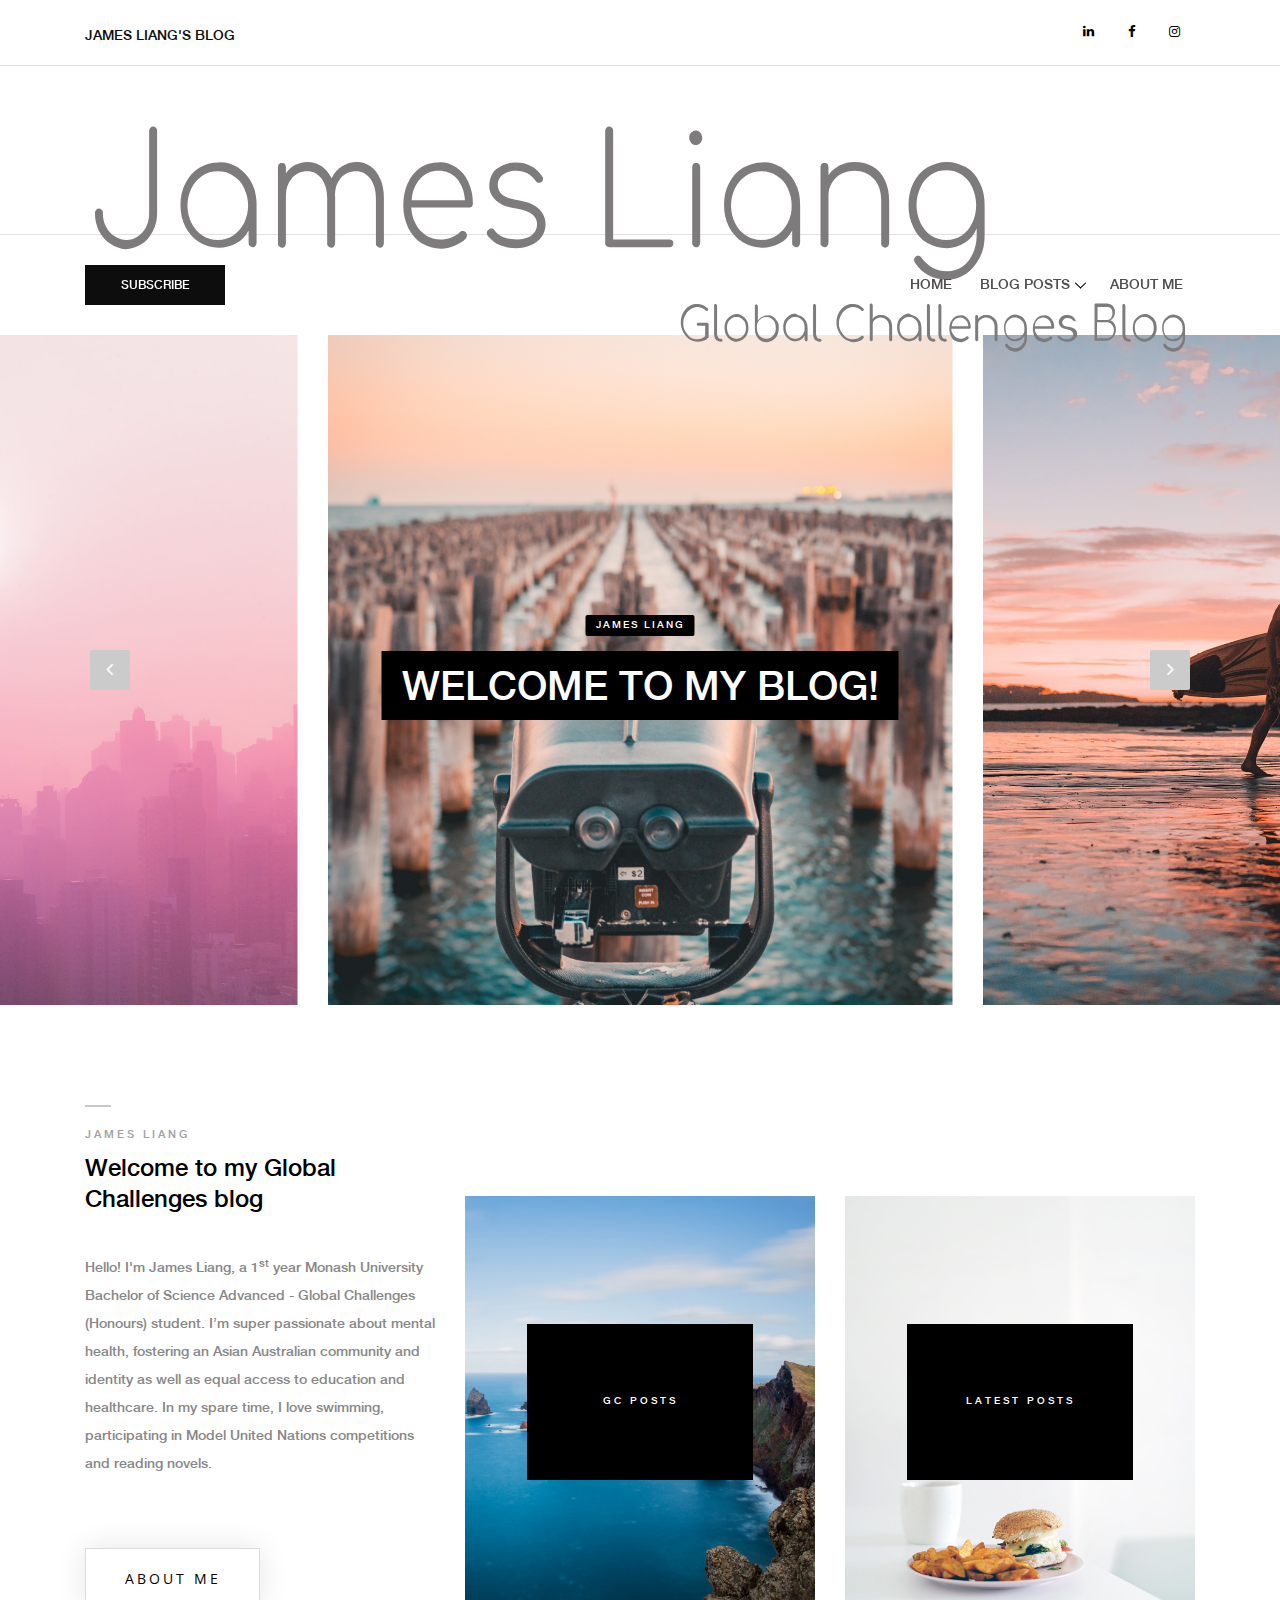
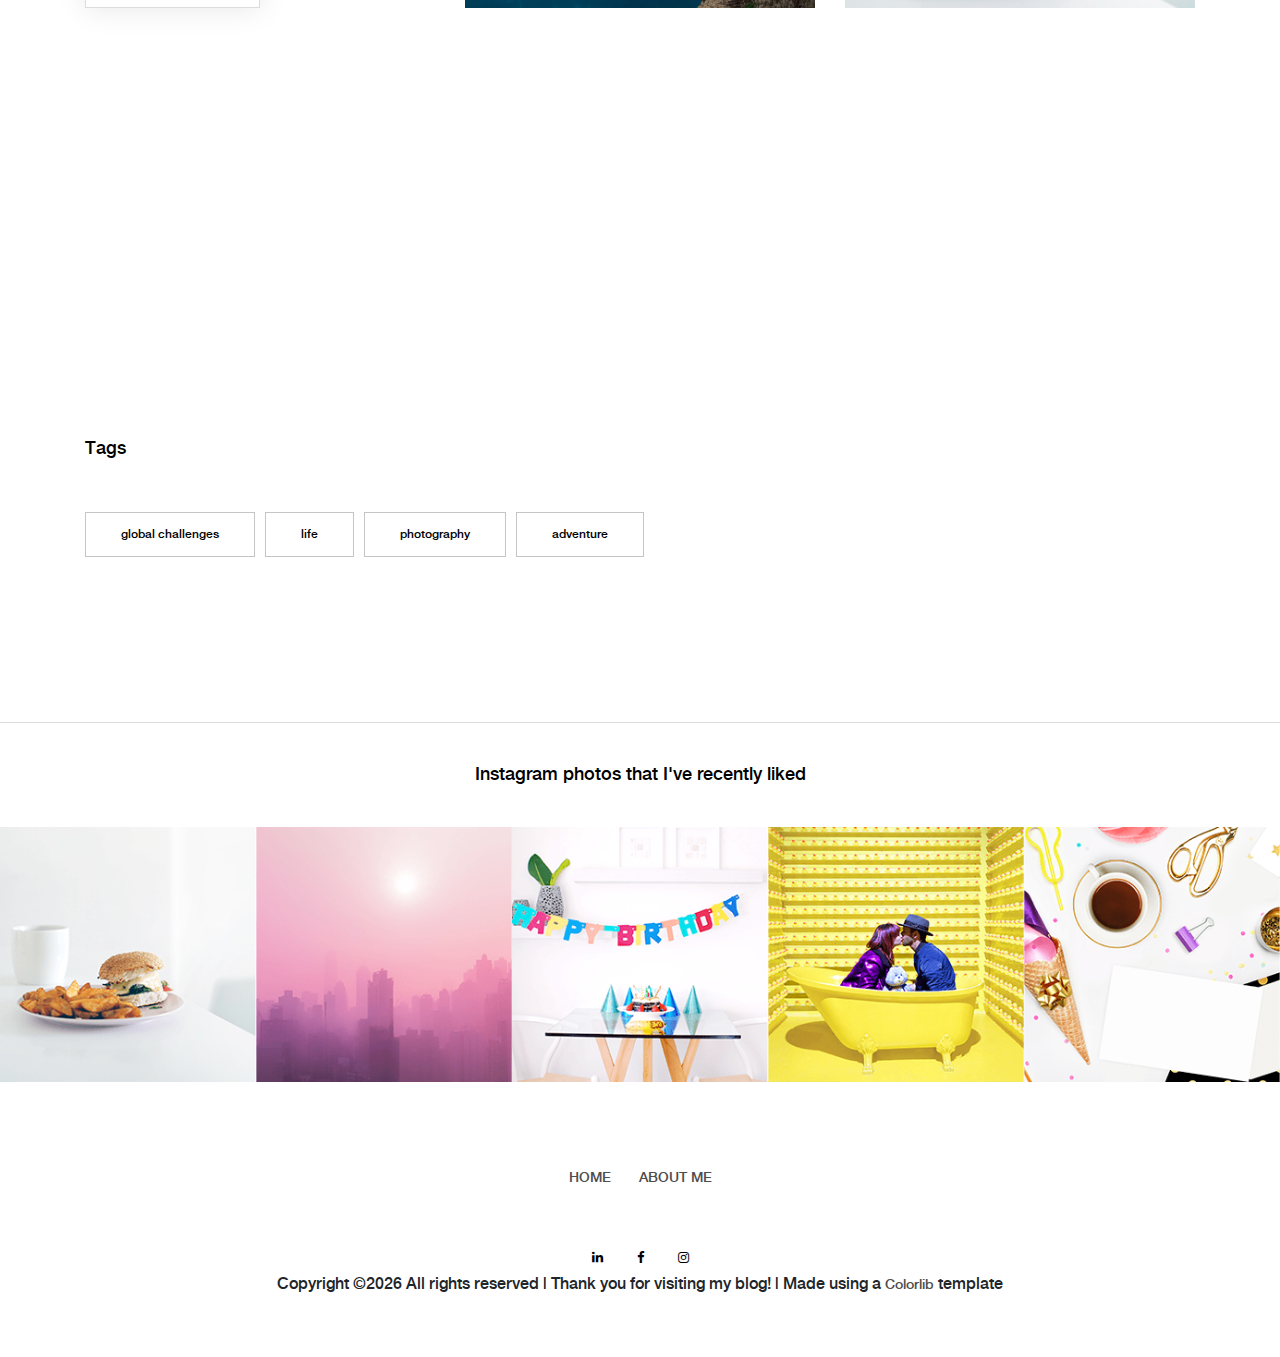
==== commit da74c5e0: "Update index.html" ====
--- a/index.html
+++ b/index.html
@@ -85,7 +85,7 @@
             <div class="container h-100">
                 <div class="row h-100 align-items-center">
                     <div class="col-12">
-                        <a href="index.html" class="original-logo"><img src="img/core-img/logo.png" alt=""></a>
+                        <a href="index.html" class="original-logo"><img src="img/core-img/logo.svg" alt=""></a>
                     </div>
                 </div>
             </div>
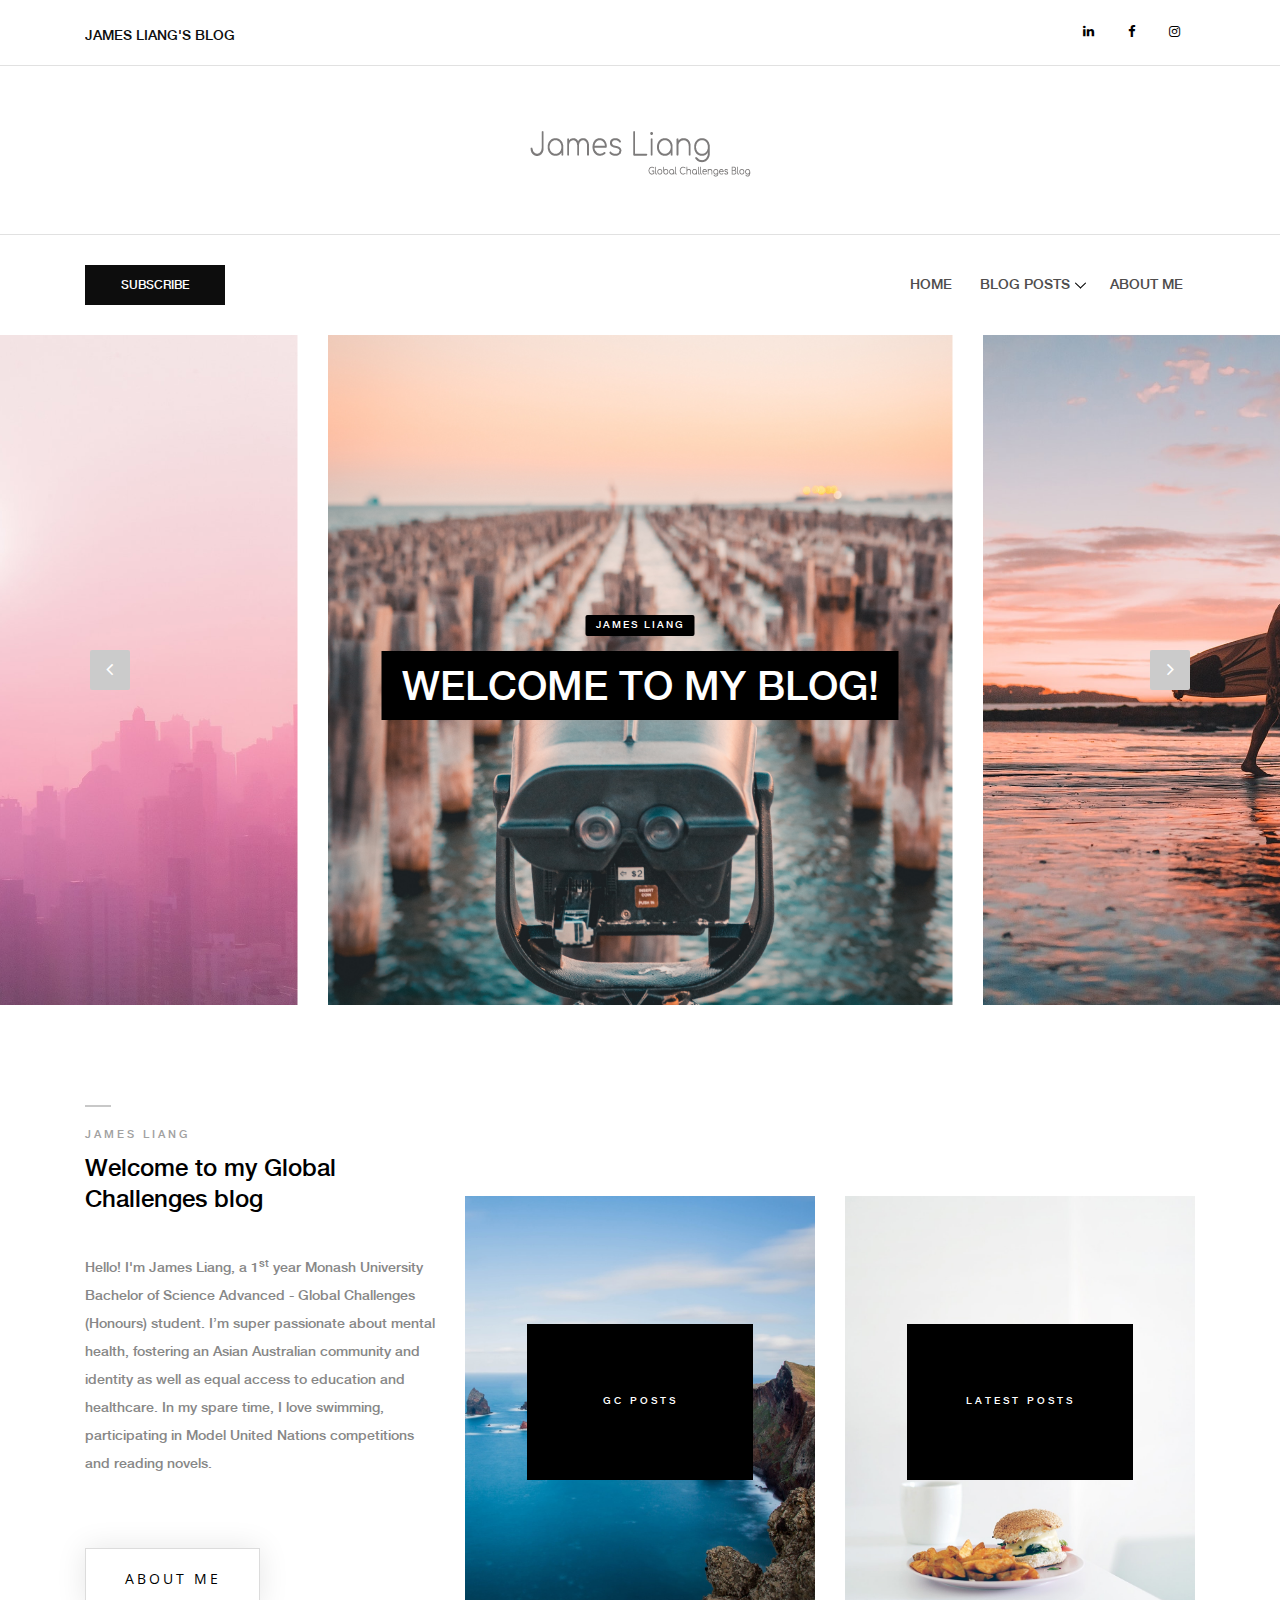
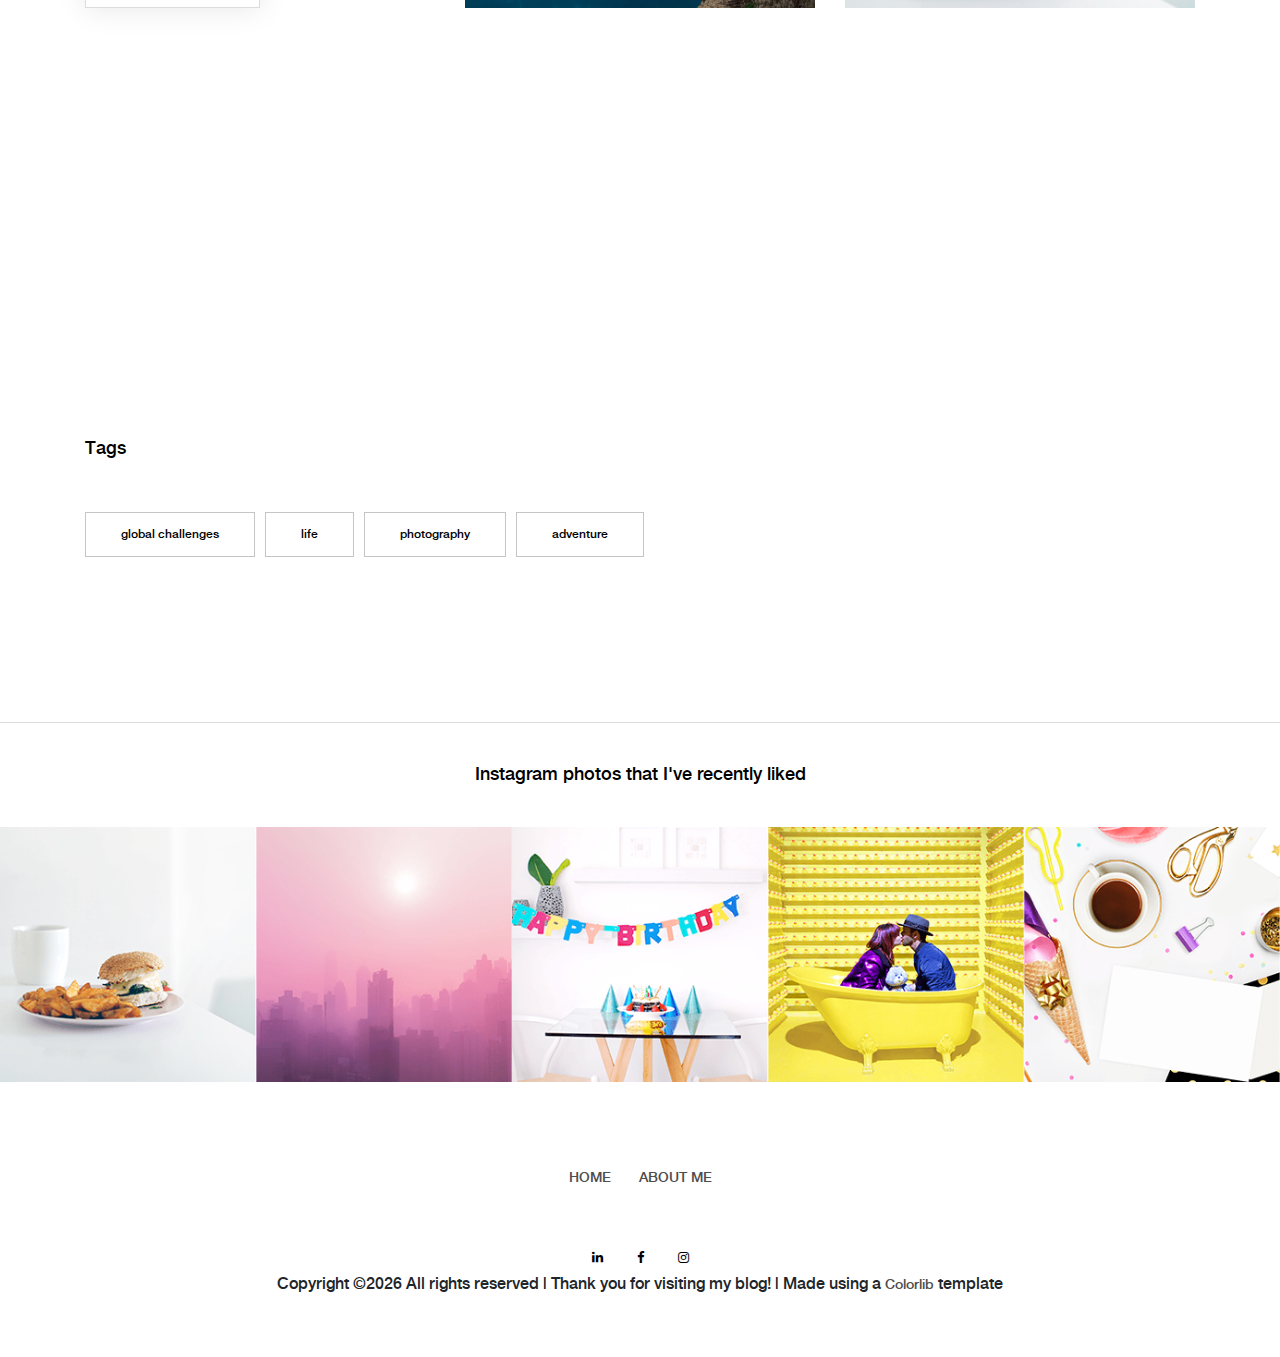
==== commit 9daff53f: "Update index.html" ====
--- a/index.html
+++ b/index.html
@@ -85,7 +85,7 @@
             <div class="container h-100">
                 <div class="row h-100 align-items-center">
                     <div class="col-12">
-                        <a href="index.html" class="original-logo"><img src="img/core-img/logo.svg" alt=""></a>
+                        <a href="index.html" class="original-logo"><img src="img/core-img/logotrue.png" alt=""></a>
                     </div>
                 </div>
             </div>
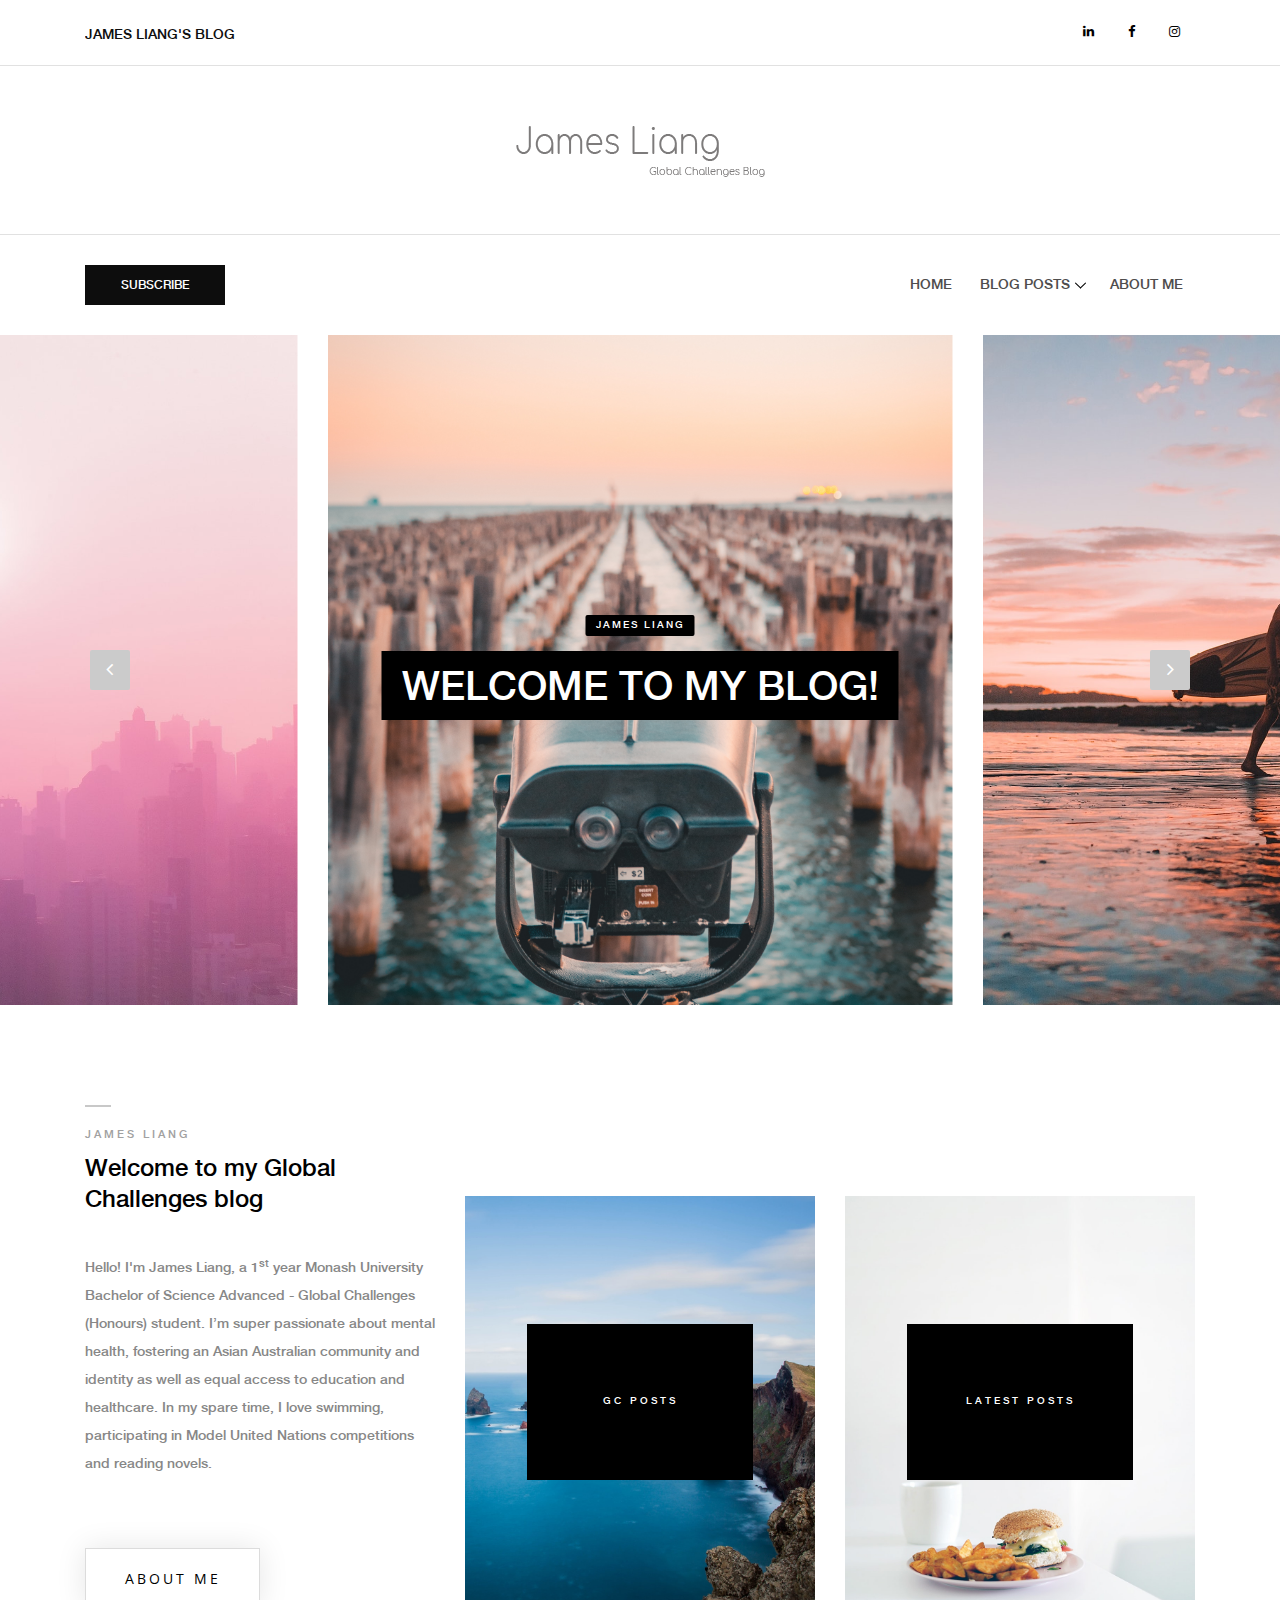
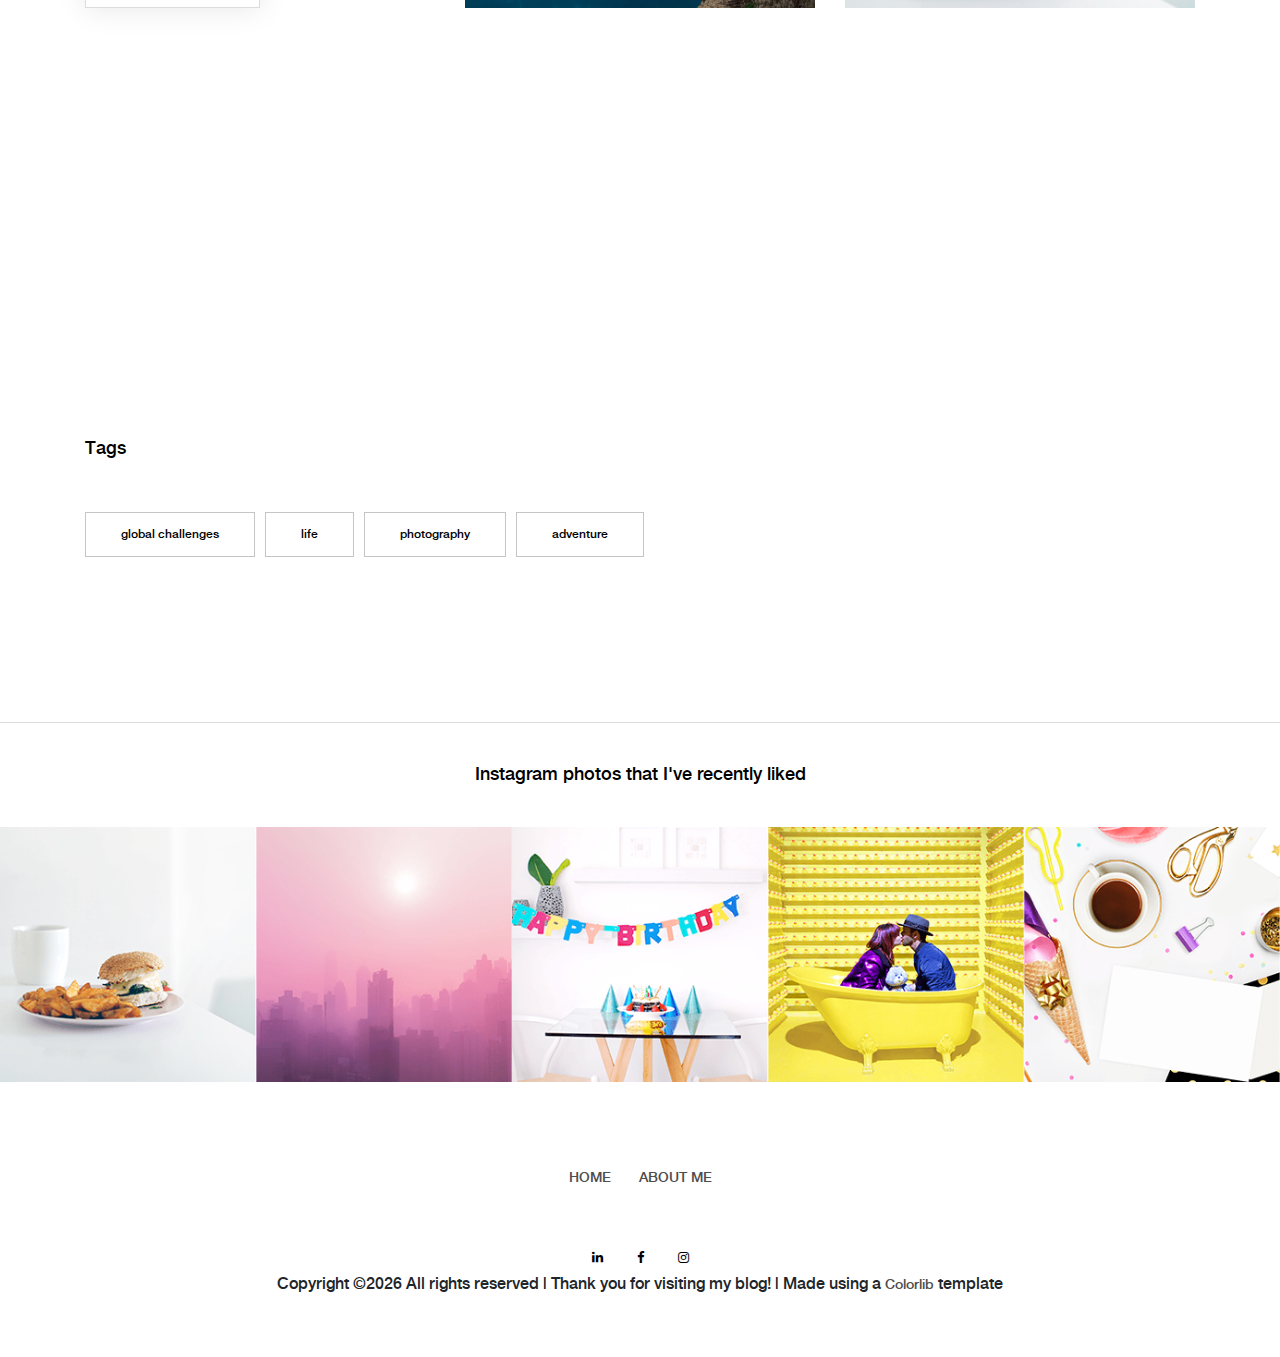
==== commit df40f18b: "123" ====
--- a/index.html
+++ b/index.html
@@ -85,7 +85,7 @@
             <div class="container h-100">
                 <div class="row h-100 align-items-center">
                     <div class="col-12">
-                        <a href="index.html" class="original-logo"><img src="img/core-img/logotrue.png" alt=""></a>
+                        <a href="index.html" class="original-logo"><img src="img/core-img/logo.png" alt=""></a>
                     </div>
                 </div>
             </div>
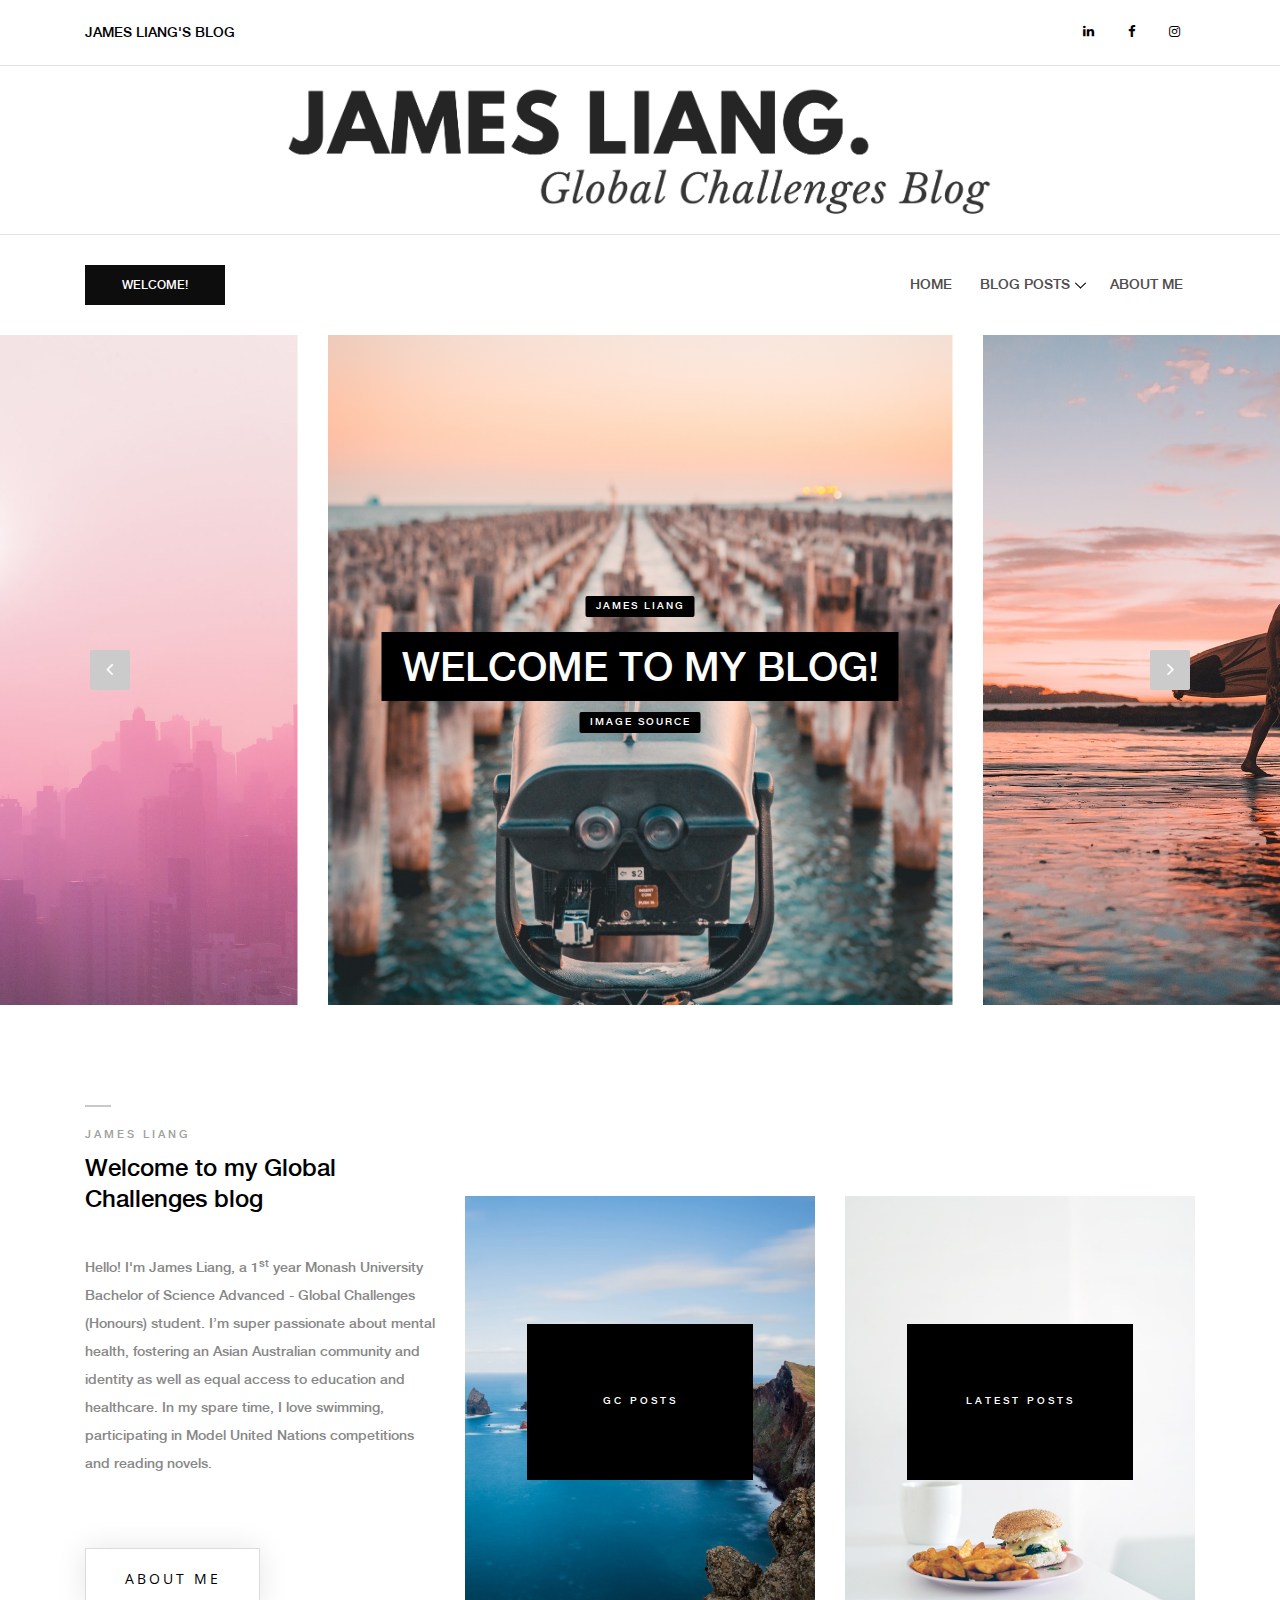
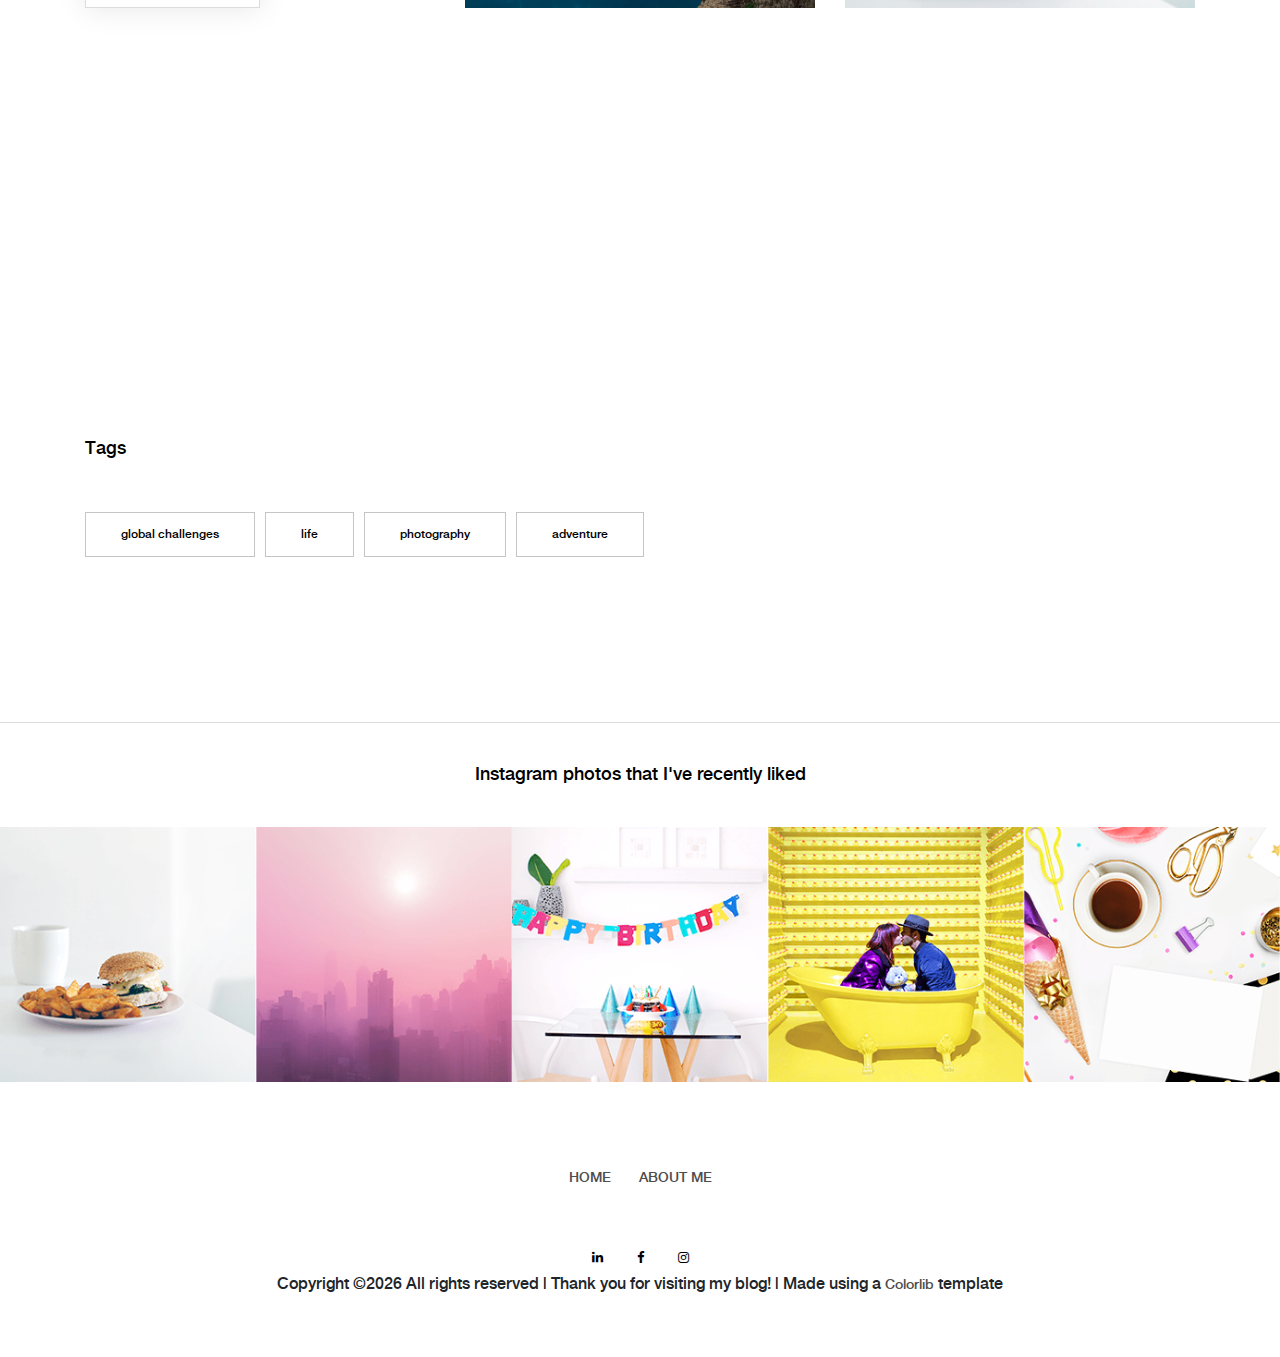
==== commit f3b68e99: "Push" ====
--- a/index.html
+++ b/index.html
@@ -12,7 +12,7 @@
     <title>James Liang's Blog</title>
 
     <!-- Favicon -->
-    <link rel="icon" href="img/core-img/favicon.ico">
+    <link rel="icon" href="img/core-img/JL1.ico">
 
     <!-- Style CSS -->
     <link rel="stylesheet" href="style.css">
@@ -85,7 +85,8 @@
             <div class="container h-100">
                 <div class="row h-100 align-items-center">
                     <div class="col-12">
-                        <a href="index.html" class="original-logo"><img src="img/core-img/logo.png" alt=""></a>
+                        <a href="index.html" class="original-logo"><img src="img/core-img/Cover Logo 1.png" width="65%"></a>
+                        <!--<div class="single-hero-slide bg-img" style="background-image: url(img/bg-img/b2.jpg);">-->
                     </div>
                 </div>
             </div>
@@ -100,7 +101,7 @@
 
                         <!-- Subscribe btn -->
                         <div class="subscribe-btn">
-                            <a href="#" class="btn subscribe-btn" data-toggle="modal" data-target="#subsModal">Subscribe</a>
+                            <a href="#" class="btn subscribe-btn" data-toggle="modal" data-target="#subsModal">Welcome!</a>
                         </div>
 
                         <!-- Navbar Toggler -->
@@ -221,9 +222,12 @@
                         <div class="col-12">
                             <div class="slide-content text-center">
                                 <div class="post-tag">
-                                    <a href="#" data-animation="fadeInUp">James Liang</a>
-                                </div>
-                                <h2 data-animation="fadeInUp" data-delay="250ms"><a href="single-post.html">Welcome to my blog!</a></h2>
+                                  <a href="#" data-animation="fadeInUp">James Liang</a>
+                                </div>
+                                  <h2 data-animation="fadeInUp" data-delay="250ms"><a href="single-post.html">Welcome to my blog!</a></h2>
+                                <div class="post-tag">
+                                    <a href="https://unsplash.com/photos/VztUcLK16rw" target="_blank" data-animation="fadeInUp" data-delay="400ms">Image Source</a>
+                                </div>
                             </div>
                         </div>
                     </div>
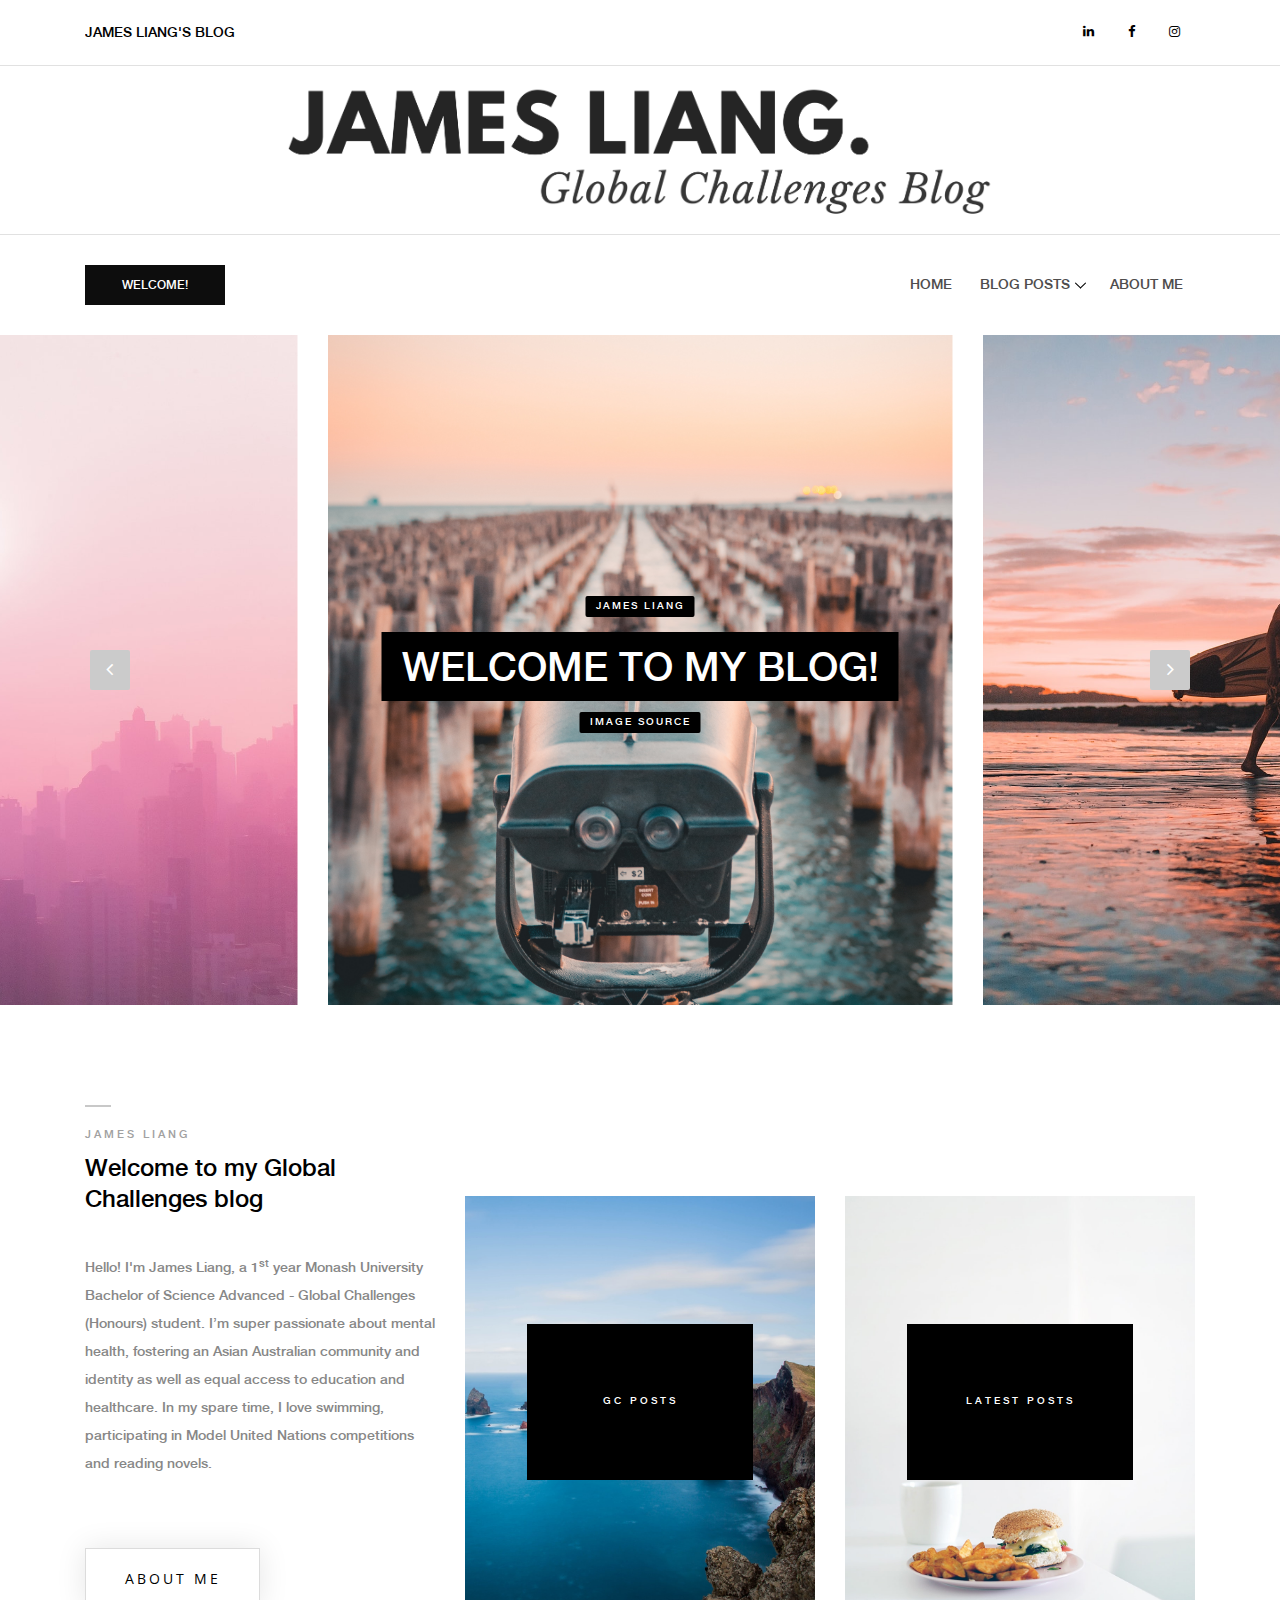
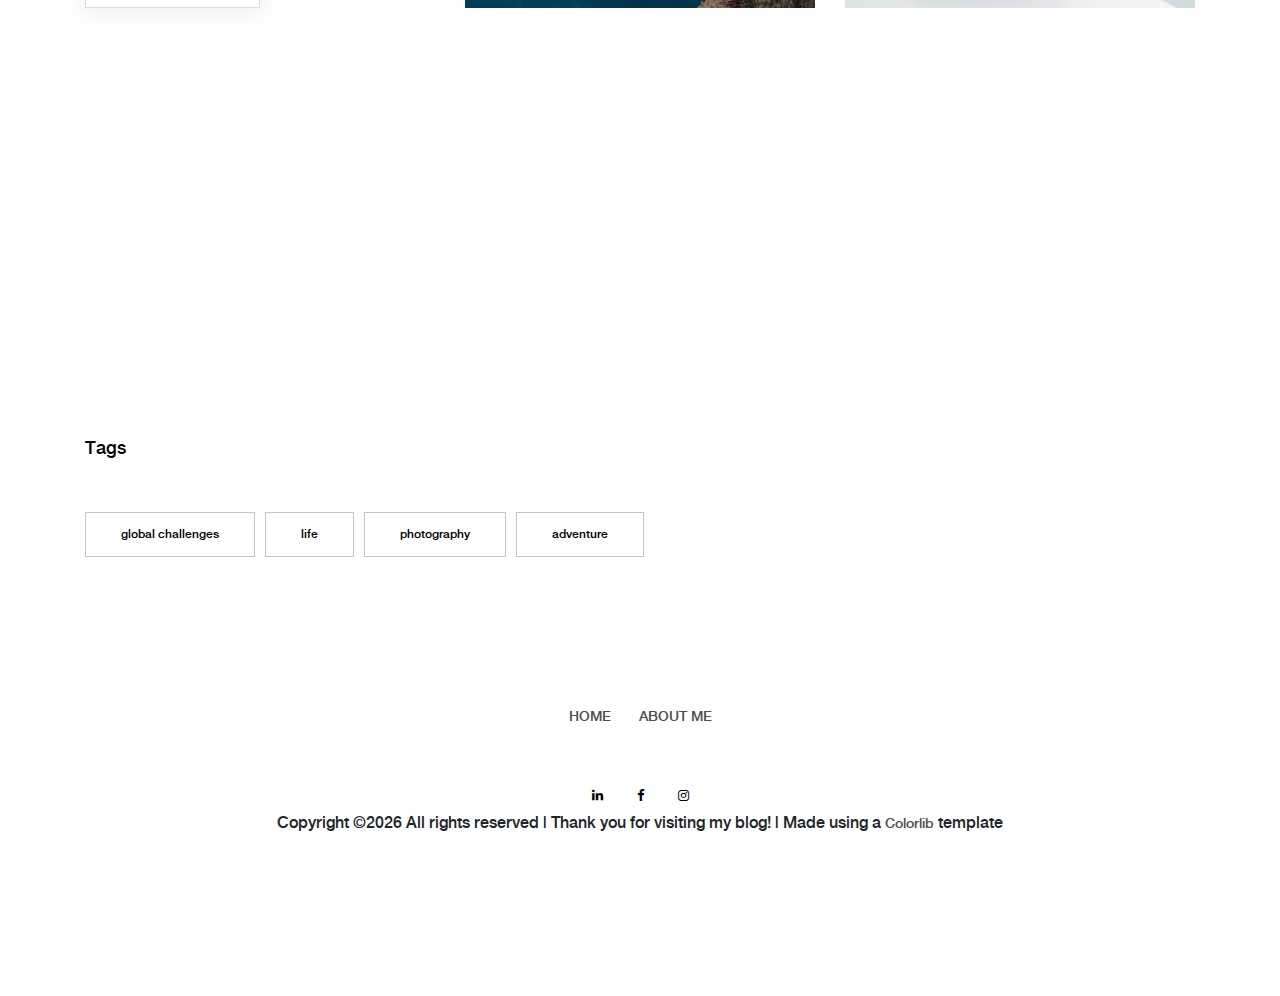
==== commit 138419dd: "Update index.html" ====
--- a/index.html
+++ b/index.html
@@ -563,8 +563,8 @@
                                     <li><a href="#">photography</a></li>
                                     <li><a href="#">adventure</a></li>
                                 </ul>
-                            </div>
-                        </div>
+                            <!--</div>
+                        </div>-->
                 </div>
             </div>
         </div>
@@ -572,7 +572,7 @@
     <!-- ##### Blog Wrapper End ##### -->
 
     <!-- ##### Instagram Feed Area Start ##### -->
-    <div class="instagram-feed-area">
+    <!--<div class="instagram-feed-area">
         <div class="container">
             <div class="row">
                 <div class="col-12">
@@ -583,60 +583,60 @@
             </div>
         </div>
         <!-- Instagram Slides -->
-        <div class="instagram-slides owl-carousel">
+        <!--<div class="instagram-slides owl-carousel">
             <!-- Single Insta Feed -->
-            <div class="single-insta-feed">
+            <!--<div class="single-insta-feed">
                 <img src="img/instagram-img/1.png" alt="">
                 <!-- Hover Effects -->
-                <div class="hover-effects">
+                <!--<div class="hover-effects">
                     <a href="#" class="d-flex align-items-center justify-content-center"><i class="fa fa-instagram"></i></a>
                 </div>
             </div>
             <!-- Single Insta Feed -->
-            <div class="single-insta-feed">
+            <!--<div class="single-insta-feed">
                 <img src="img/instagram-img/2.png" alt="">
                 <!-- Hover Effects -->
-                <div class="hover-effects">
+                <!--<div class="hover-effects">
                     <a href="#" class="d-flex align-items-center justify-content-center"><i class="fa fa-instagram"></i></a>
                 </div>
             </div>
             <!-- Single Insta Feed -->
-            <div class="single-insta-feed">
+            <!--<div class="single-insta-feed">
                 <img src="img/instagram-img/3.png" alt="">
                 <!-- Hover Effects -->
-                <div class="hover-effects">
+                <!--<div class="hover-effects">
                     <a href="#" class="d-flex align-items-center justify-content-center"><i class="fa fa-instagram"></i></a>
                 </div>
             </div>
             <!-- Single Insta Feed -->
-            <div class="single-insta-feed">
+            <!--<div class="single-insta-feed">
                 <img src="img/instagram-img/4.png" alt="">
                 <!-- Hover Effects -->
-                <div class="hover-effects">
+                <!--<div class="hover-effects">
                     <a href="#" class="d-flex align-items-center justify-content-center"><i class="fa fa-instagram"></i></a>
                 </div>
             </div>
             <!-- Single Insta Feed -->
-            <div class="single-insta-feed">
+            <!--<div class="single-insta-feed">
                 <img src="img/instagram-img/5.png" alt="">
                 <!-- Hover Effects -->
-                <div class="hover-effects">
+                <!--<div class="hover-effects">
                     <a href="#" class="d-flex align-items-center justify-content-center"><i class="fa fa-instagram"></i></a>
                 </div>
             </div>
             <!-- Single Insta Feed -->
-            <div class="single-insta-feed">
+            <!--<div class="single-insta-feed">
                 <img src="img/instagram-img/6.png" alt="">
                 <!-- Hover Effects -->
-                <div class="hover-effects">
+                <!--<div class="hover-effects">
                     <a href="#" class="d-flex align-items-center justify-content-center"><i class="fa fa-instagram"></i></a>
                 </div>
             </div>
             <!-- Single Insta Feed -->
-            <div class="single-insta-feed">
+            <!--<div class="single-insta-feed">
                 <img src="img/instagram-img/7.png" alt="">
                 <!-- Hover Effects -->
-                <div class="hover-effects">
+                <!--<div class="hover-effects">
                     <a href="#" class="d-flex align-items-center justify-content-center"><i class="fa fa-instagram"></i></a>
                 </div>
             </div>
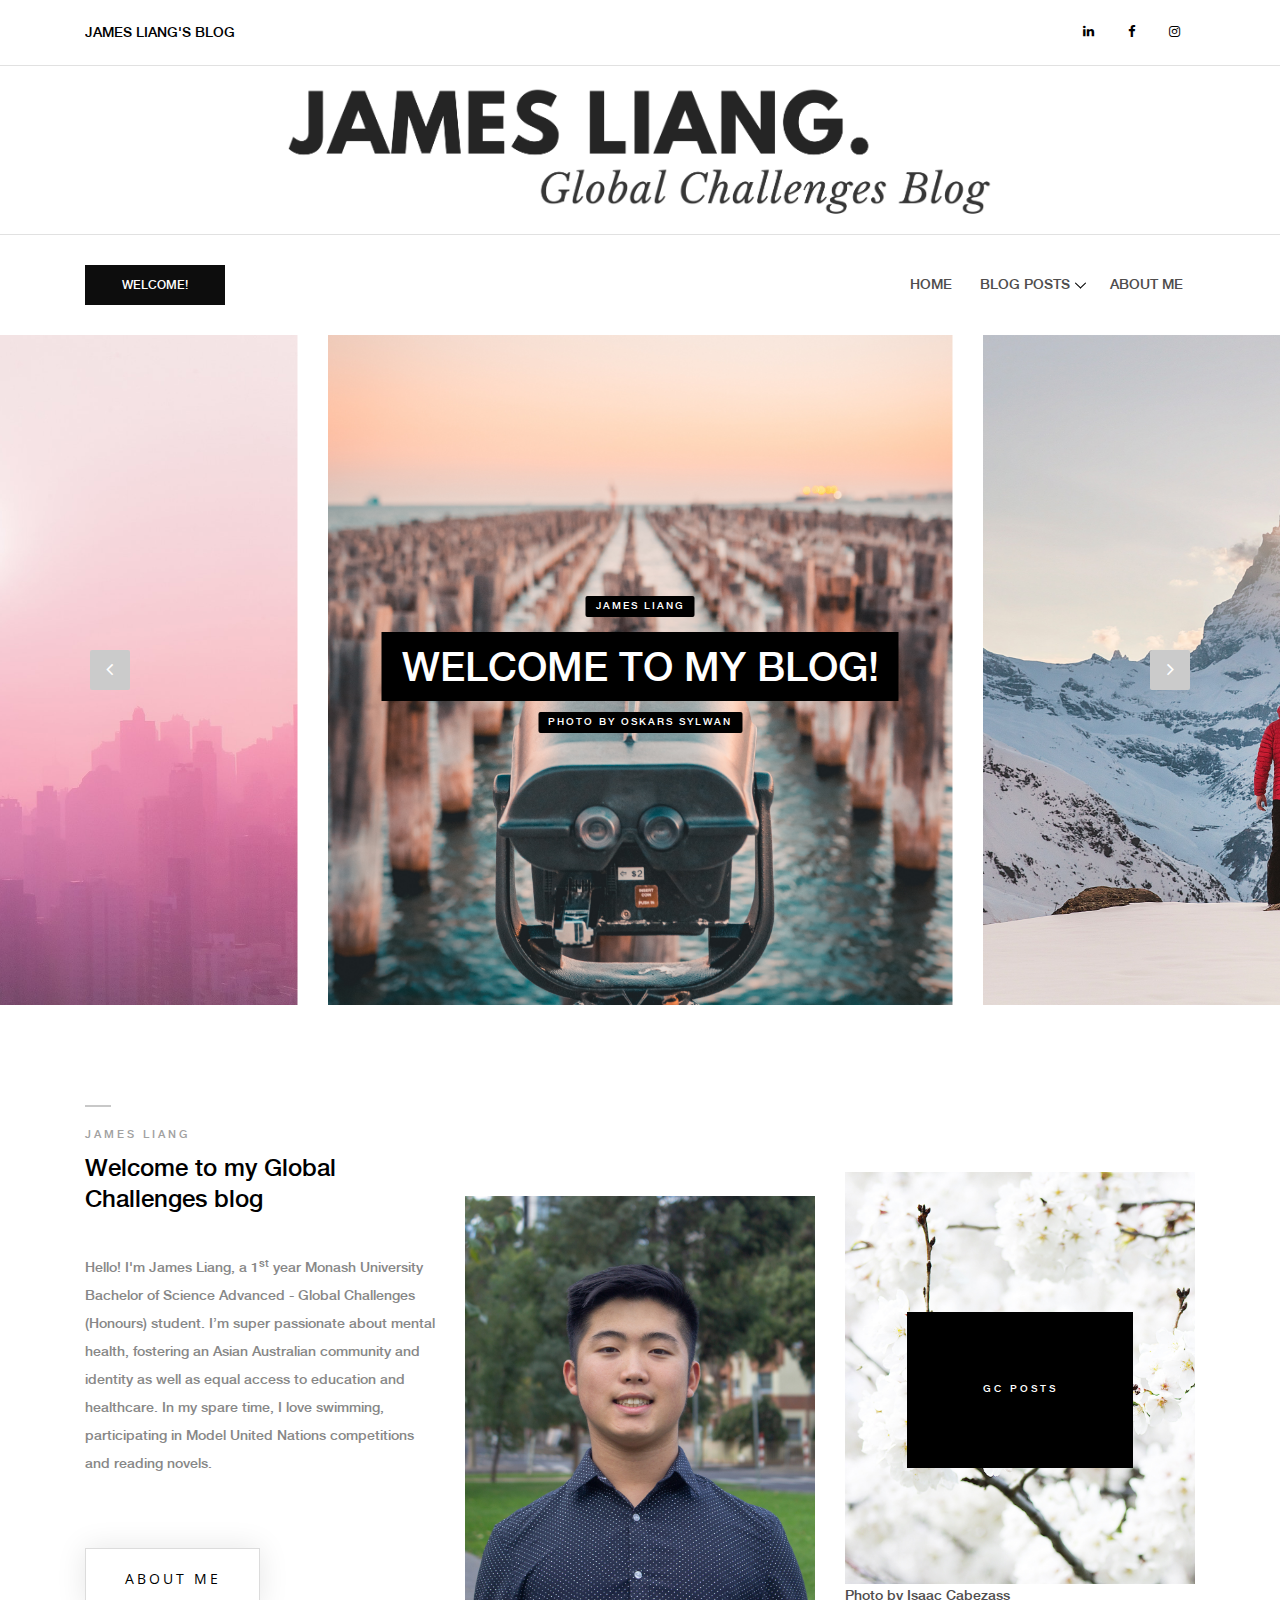
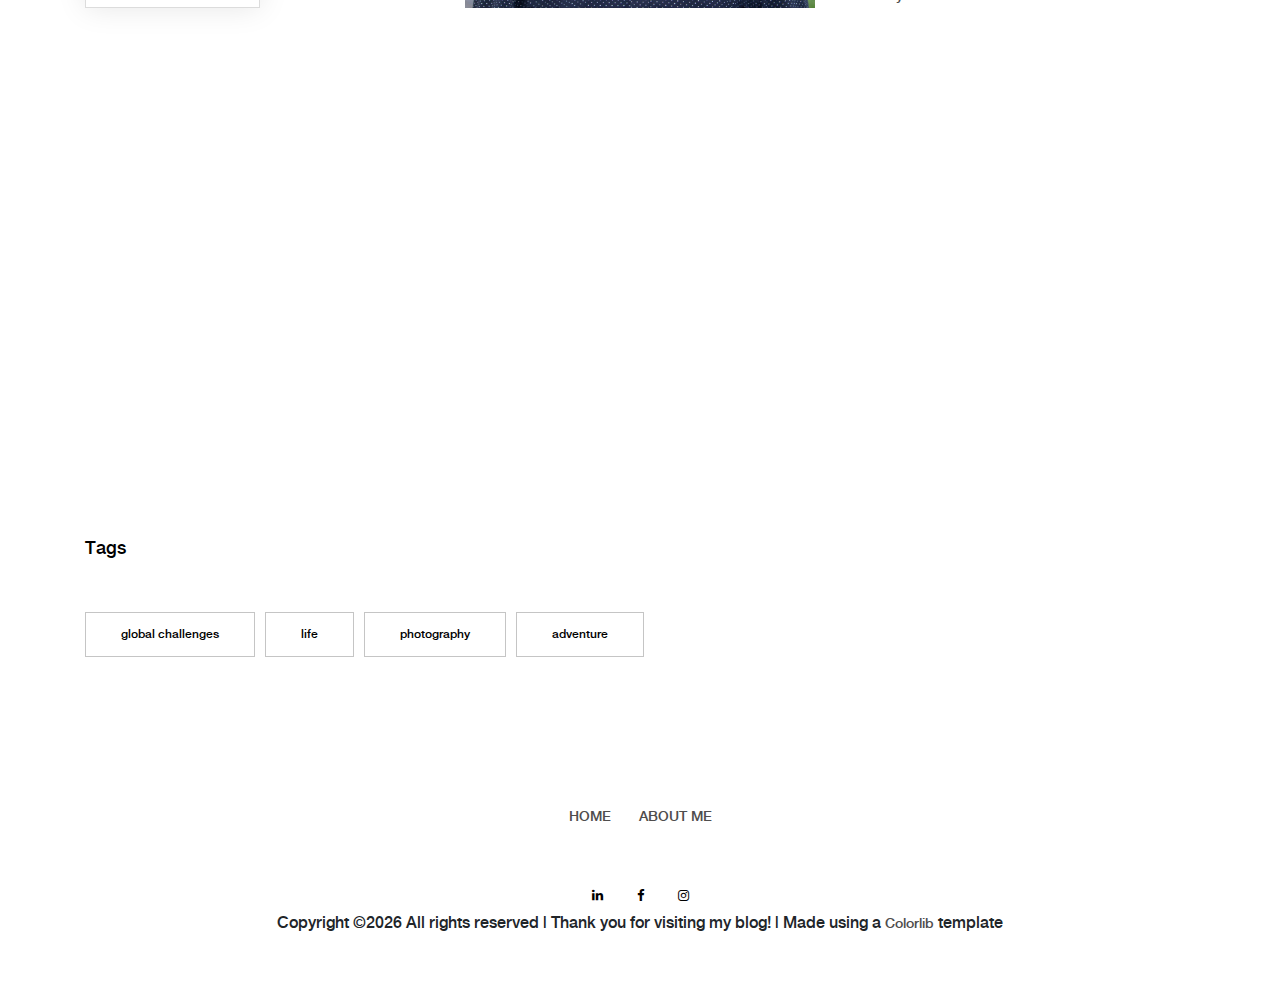
==== commit 4817c5a8: "IMG add" ====
--- a/index.html
+++ b/index.html
@@ -226,7 +226,7 @@
                                 </div>
                                   <h2 data-animation="fadeInUp" data-delay="250ms"><a href="single-post.html">Welcome to my blog!</a></h2>
                                 <div class="post-tag">
-                                    <a href="https://unsplash.com/photos/VztUcLK16rw" target="_blank" data-animation="fadeInUp" data-delay="400ms">Image Source</a>
+                                    <a href="https://unsplash.com/photos/VztUcLK16rw" target="_blank" data-animation="fadeInUp" data-delay="400ms">Photo by Oskars Sylwan</a>
                                 </div>
                             </div>
                         </div>
@@ -240,9 +240,12 @@
                         <div class="col-12">
                             <div class="slide-content text-center">
                                 <div class="post-tag">
-                                    <a href="#" data-animation="fadeInUp">James Liang</a>
-                                </div>
-                                <h2 data-animation="fadeInUp" data-delay="250ms"><a href="single-post.html">Welcome to my blog!</a></h2>
+                                  <a href="#" data-animation="fadeInUp">2019 Yearly Theme</a>
+                                </div>
+                                  <h2 data-animation="fadeInUp" data-delay="250ms"><a href="single-post.html">Year of The Challenger</a></h2>
+                                <div class="post-tag">
+                                    <a href="https://unsplash.com/photos/-87JyMb9ZfU" target="_blank" data-animation="fadeInUp" data-delay="400ms">Photo by Joshua Earle</a>
+                                </div>
                             </div>
                         </div>
                     </div>
@@ -256,8 +259,11 @@
                             <div class="slide-content text-center">
                                 <div class="post-tag">
                                     <a href="#" data-animation="fadeInUp">James Liang</a>
-                                </div>
-                                <h2 data-animation="fadeInUp" data-delay="250ms"><a href="single-post.html">Welcome to my blog!</a></h2>
+                                  </div>
+                                    <h2 data-animation="fadeInUp" data-delay="250ms"><a href="single-post.html">Welcome to my blog!</a></h2>
+                                  <div class="post-tag">
+                                      <a href="#" target="_blank" data-animation="fadeInUp" data-delay="400ms">Source: My image</a>
+                                  </div>
                             </div>
                         </div>
                     </div>
@@ -289,9 +295,9 @@
                     <div class="single-catagory-area clearfix mb-100">
                         <img src="img/blog-img/1.jpg" alt="">
                         <!-- Catagory Title -->
-                        <div class="catagory-title">
+                        <!--<div class="catagory-title">
                             <a href="#">GC posts</a>
-                        </div>
+                        </div>-->
                     </div>
                 </div>
                 <!-- Single Blog Area -->
@@ -300,7 +306,8 @@
                         <img src="img/blog-img/2.jpg" alt="">
                         <!-- Catagory Title -->
                         <div class="catagory-title">
-                            <a href="#">latest posts</a>
+                            <a href="#">GC Posts</a></div>
+                            <a href="https://unsplash.com/photos/22wqnpAqTxg">Photo by Isaac Cabezass</a>
                         </div>
                     </div>
                 </div>
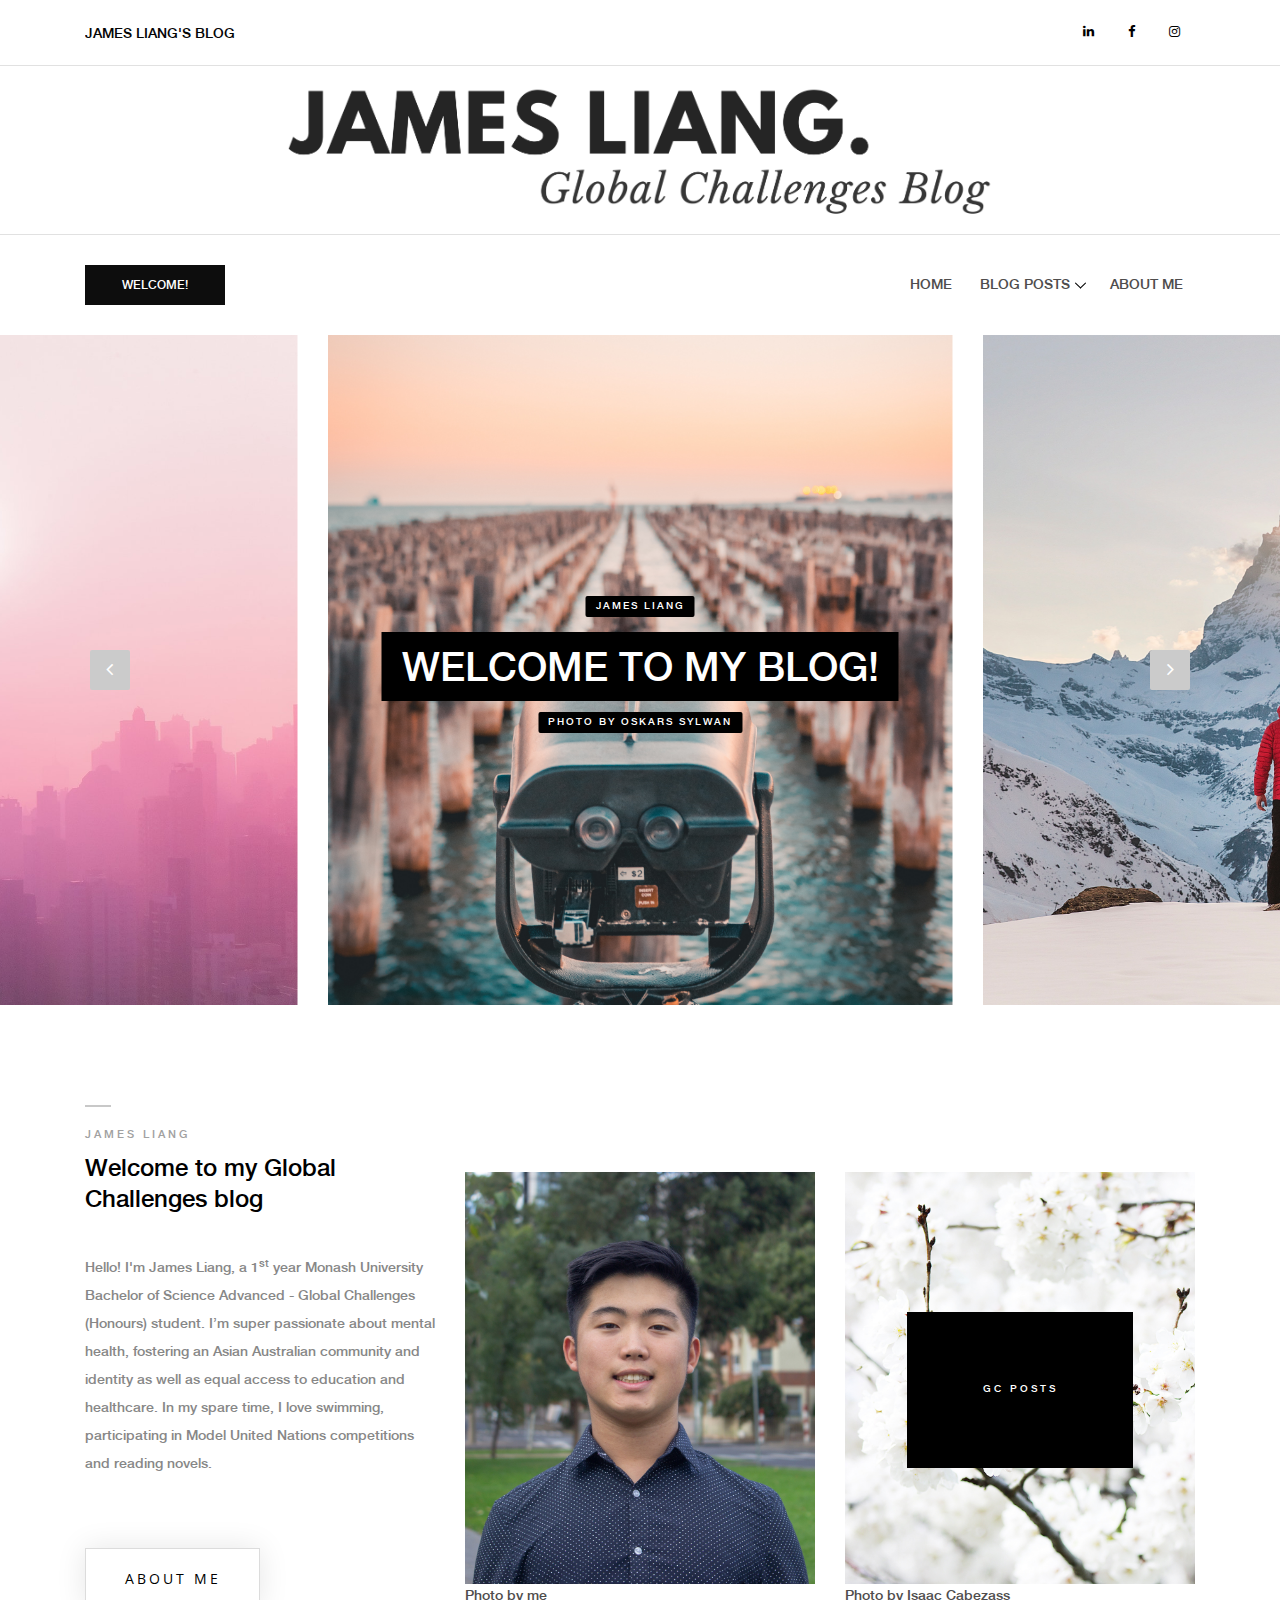
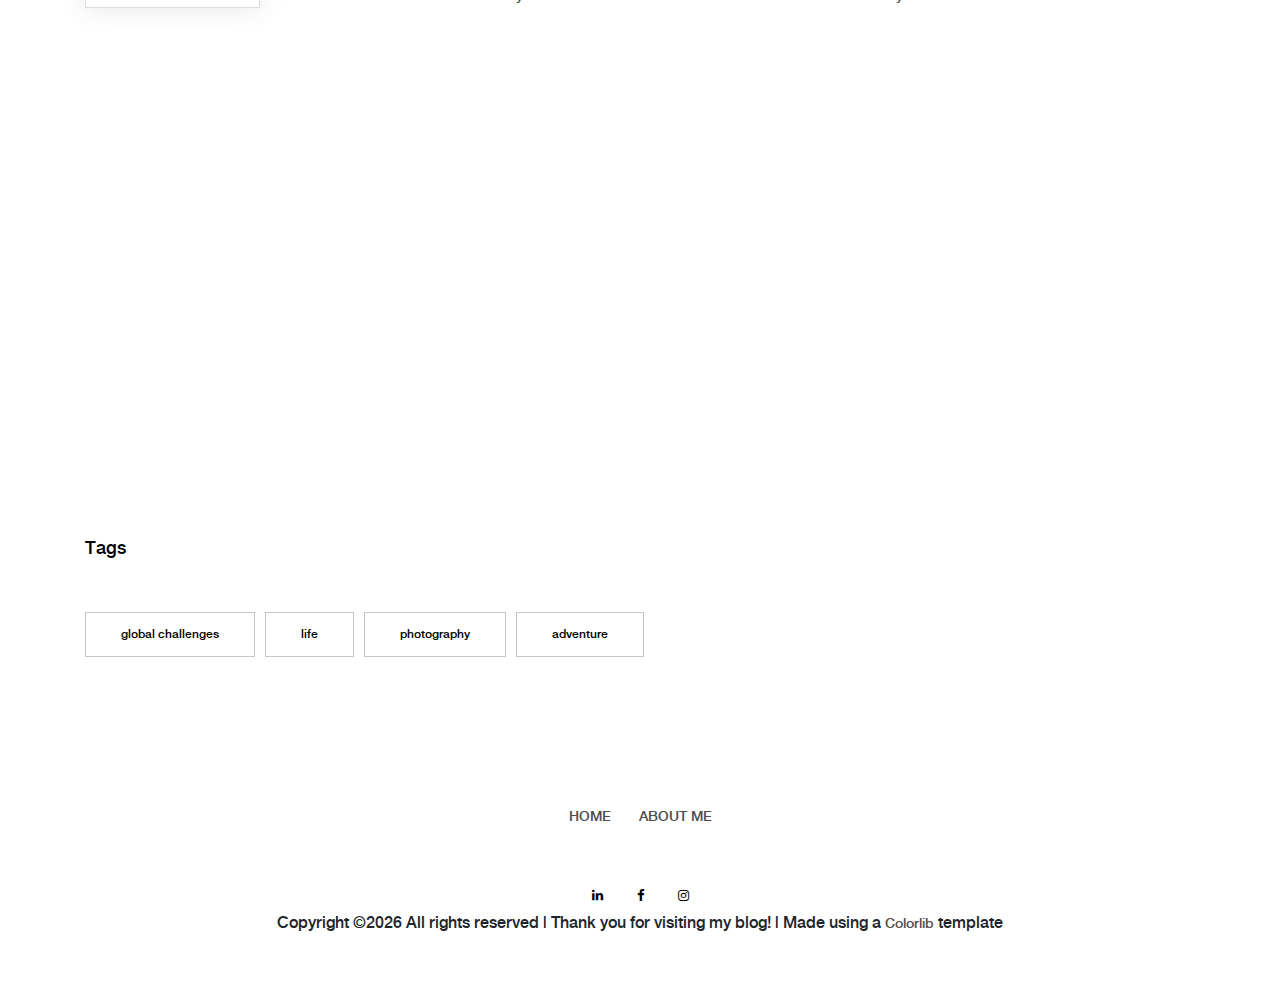
==== commit 9f4c414b: "Update index.html" ====
--- a/index.html
+++ b/index.html
@@ -294,6 +294,7 @@
                 <div class="col-12 col-md-6 col-lg-4">
                     <div class="single-catagory-area clearfix mb-100">
                         <img src="img/blog-img/1.jpg" alt="">
+                          <a href="">Photo by me</a>
                         <!-- Catagory Title -->
                         <!--<div class="catagory-title">
                             <a href="#">GC posts</a>
